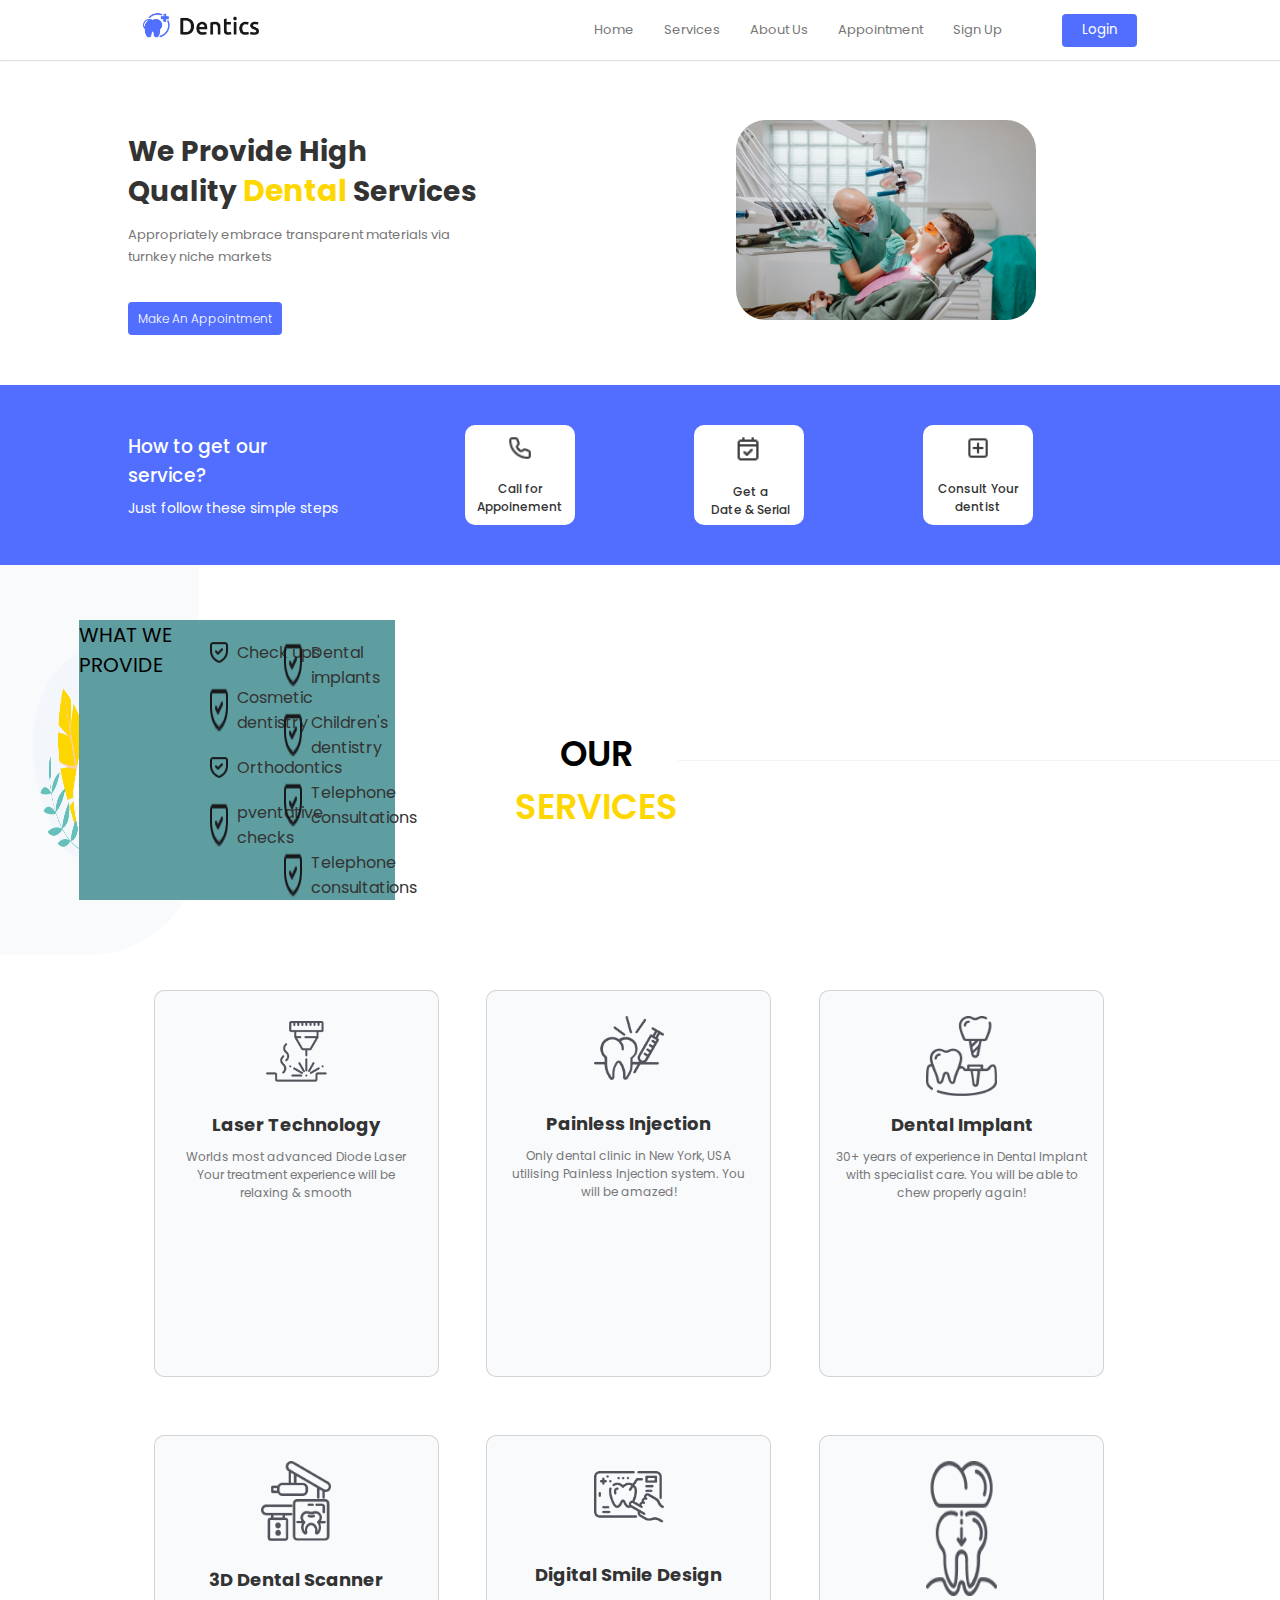
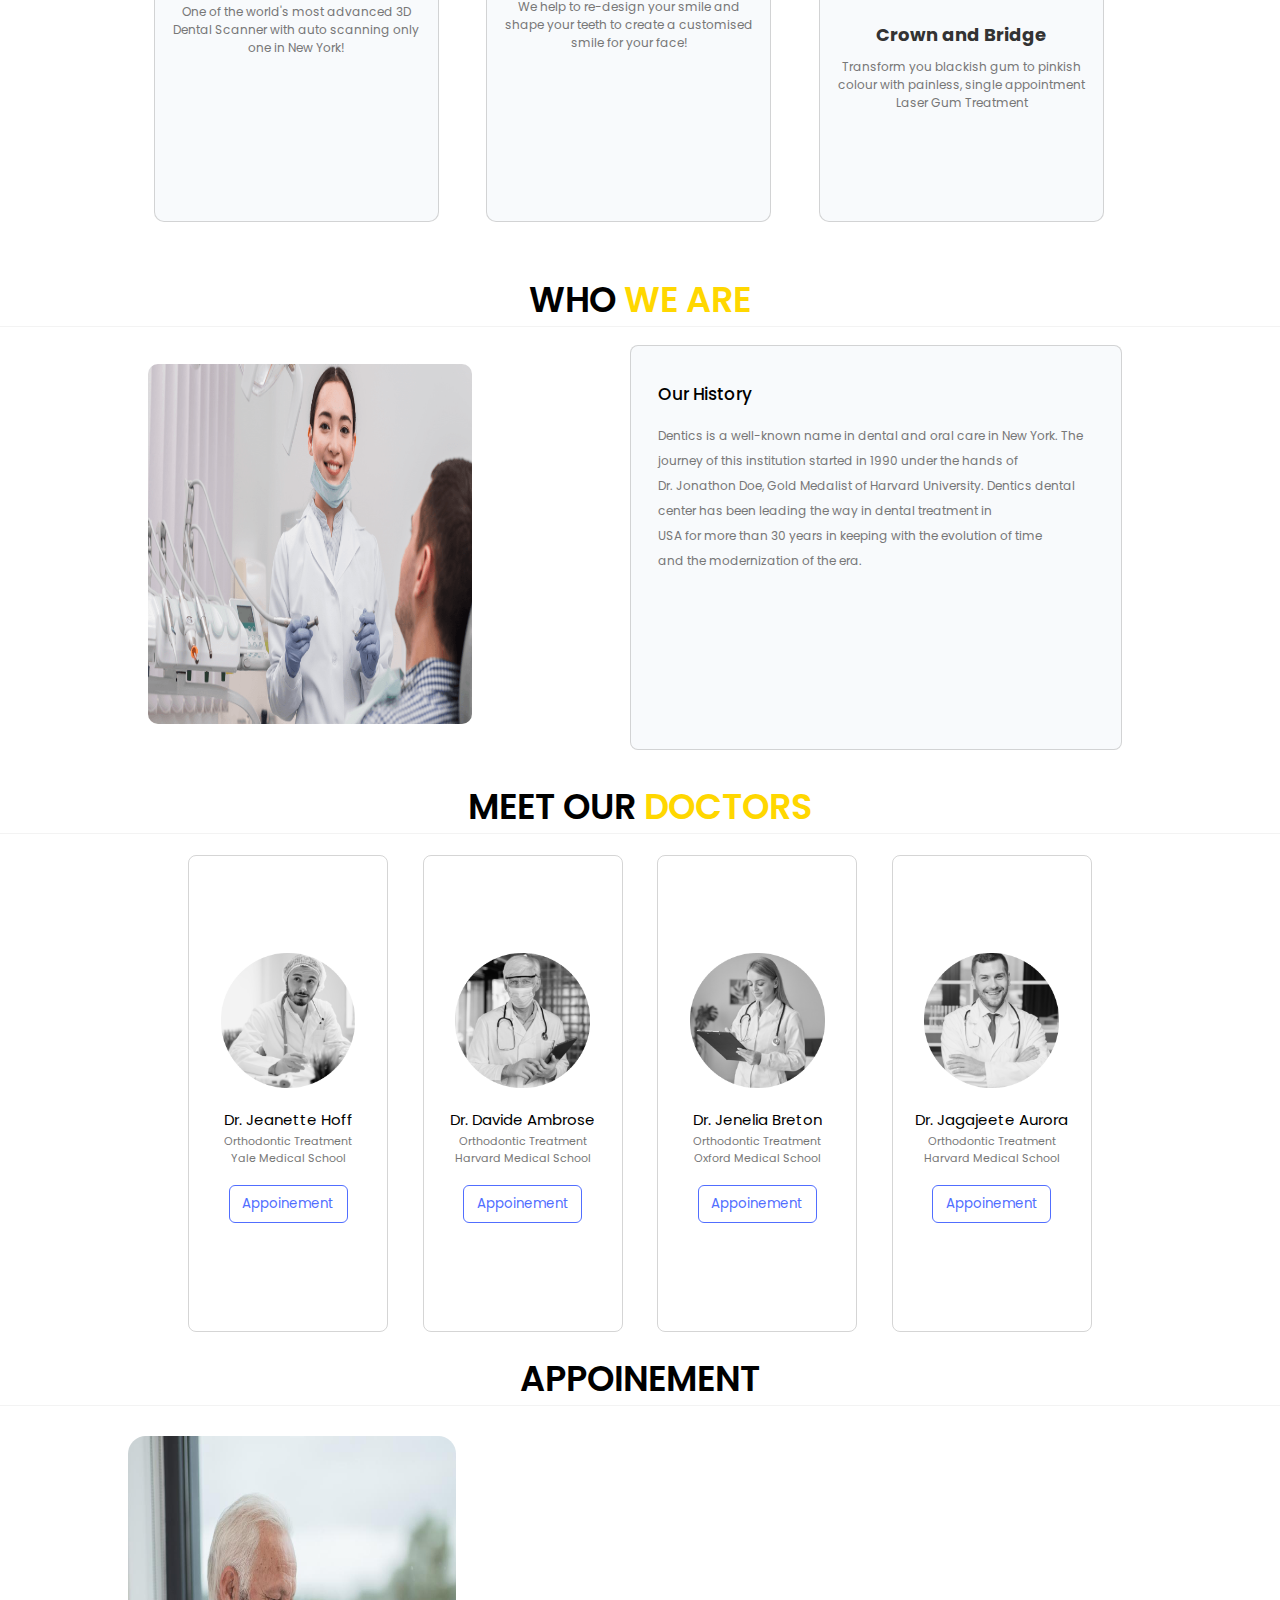
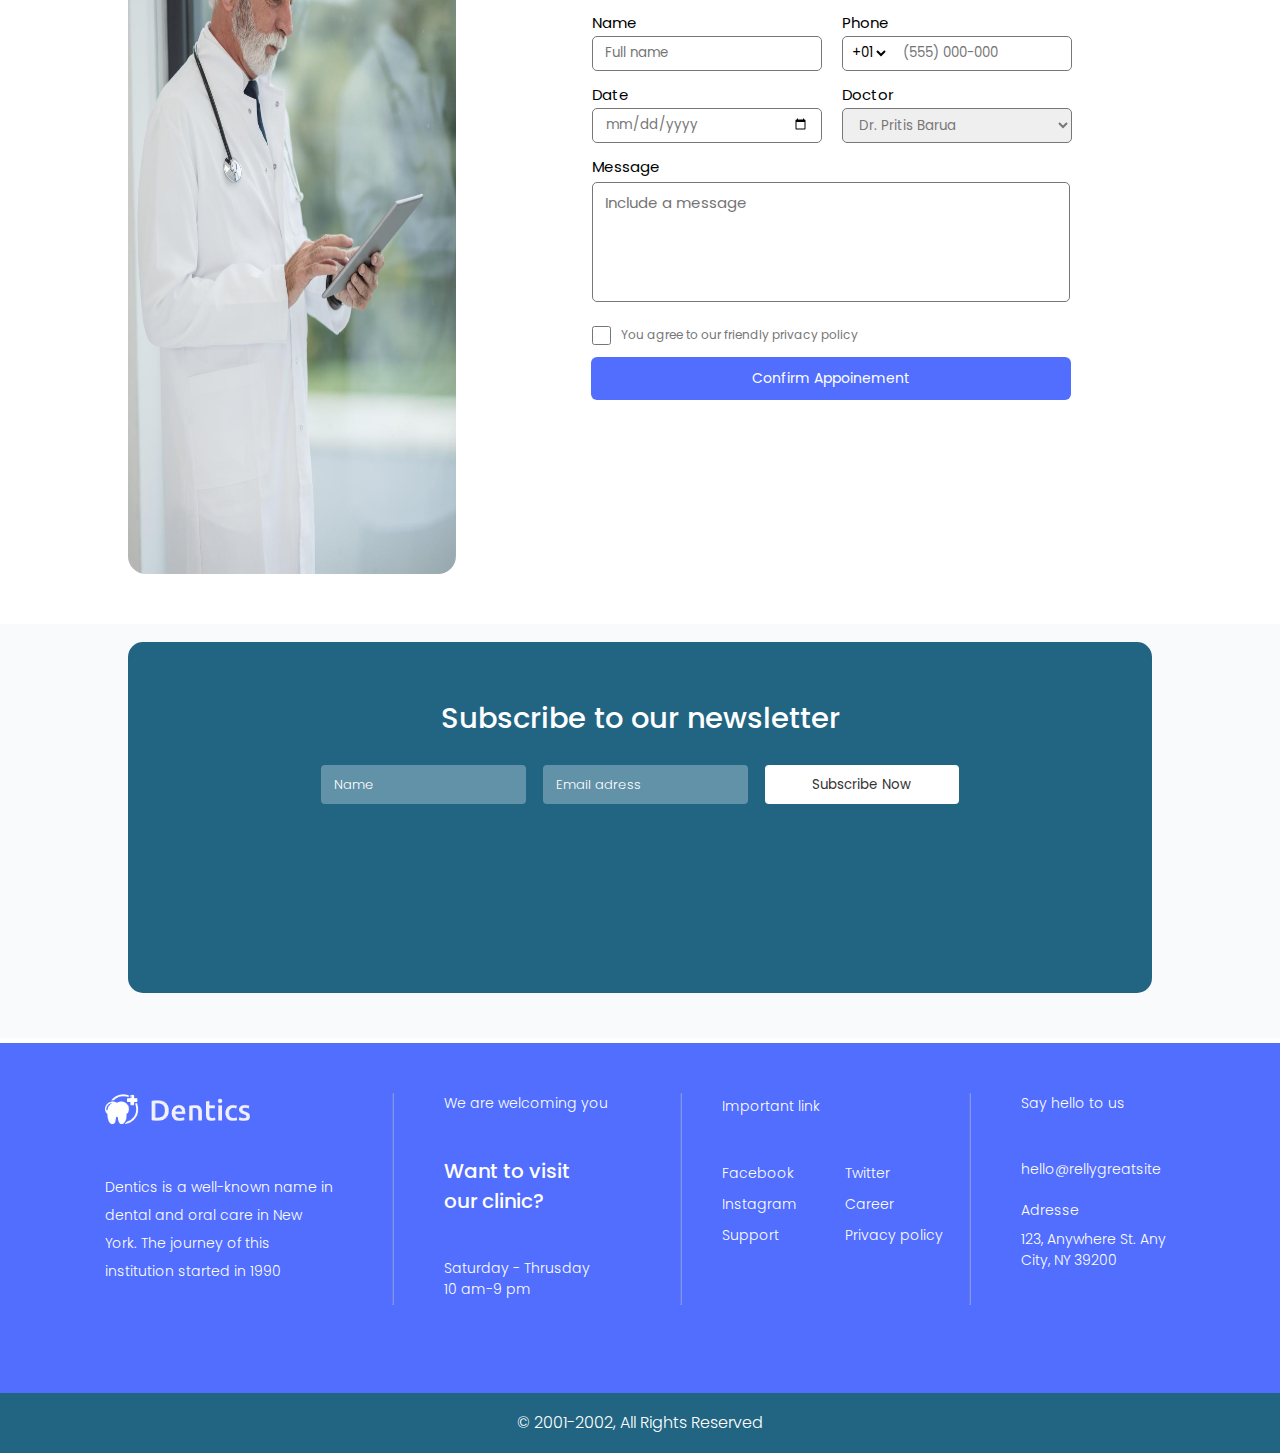
==== index.html @ c297e897 "clinic_Website" ====
<!DOCTYPE html>
<html lang="en">
    <head>
        <meta charset="UTF-8">
        <meta name="viewport" content="width=device-width, initial-scale=1.0">
        <title>Dental Clinic</title>
        <!-- Main css file -->
        <link rel="stylesheet" href="css/style.css">
        <!-- Font Awesome Library -->
        <link rel="stylesheet" href="https://cdnjs.cloudflare.com/ajax/libs/font-awesome/6.5.2/css/all.min.css" />
    </head>
    <body>
        <!-- <div class="container"> -->
            <header>
                <div class="container">
                    <a href="#" class="logo">
                        <img src="images/logo.png" alt="logo" />
                    </a>
                    <nav>
                        <i class="fa-solid fa-bars toggle_menu"></i>
                        <ul>
                            <li><a href="#home">Home</a></li>
                            <li><a href="#services">Services</a></li>
                            <li><a href="#about_us">About Us</a></li>
                            <li><a href="#appointment">Appointment</a></li>
                            <li><a href="#sign_up">Sign Up</a></li>
                        </ul>
                        <button>Login</button>
                    </nav>
                </div>
            </header>
            <hr class="header_separator">
            <section class="section1" id="service">
                <div class="left">
                    <h1>We Provide High</h1>
                    <h1>Quality <span>Dental </span>Services</h1>
                    <p id="p1">Appropriately embrace transparent materials via</p>
                    <p>turnkey niche markets</p>
                    <div class="btns_parent">
                        <button class="home_btn1"><a class="home_link1" href="#">Make An Appointment</a></button>
                    </div>
                </div>
                <div class="right">
                    <img src="images/dental-pexels.jpeg" alt="nurse" />
                </div>
           </section>
            <section class="section2" id="services">
                <div class="services_container">
                    <div class="services">
                        <h3 class="ser_details">How to get our service?</h3>
                        <p class="steps">Just follow these simple steps</p>
                    </div>
                    <div class="consult_items">
                        <div class="consult">
                            <img class="consult_icons" src="images/call.png" alt="call">
                            <span class="appoinment-call">Call for Appoinement</span>
                        </div>
                    <div class="consult">
                        <img class="consult_icons_date" src="images/date.png" alt="date" />
                        <span class="appoinment-date">Get a <br> Date & Serial</span>
                    </div>
                    <div class="consult">
                        <img class="consult_icons" src="images/doctor_consult.png" alt="doctor_consult" />
                        <span class="appoinment-call">Consult Your dentist</span>
                    </div>
                </div>
            </section> 
            <section id="section3">
                <div class="doctor_vector_parent">
                    <img src="images/doctor.png" alt="doctor" class="doctor_vector" />
                </div>
                <div class="provide_services">
                    <div class="title">
                        <h2 class="provide_title">WHAT WE PROVIDE</h2>
                    </div>
                    <div class="provide_right">
                        <div class="shield1">
                            <img src="images/shield.png" alt="shield" />
                            <p class="provide_details">Check ups</p>
                        </div>
                        <div class="shield2">
                            <img src="images/shield.png" alt="shield" />
                            <p class="provide_details">Cosmetic dentistry</p>
                        </div>
                        <div class="shield3">
                            <img src="images/shield.png" alt="shield" />
                            <p class="provide_details">Orthodontics</p>
                        </div>
                        <div class="shield4">
                            <img src="images/shield.png" alt="shield" />
                            <p class="provide_details">pventative checks</p>
                        </div>
                    </div>
                    <div class="provide_left">
                        <div class="shield5">
                            <img src="images/shield.png" alt="shield" />
                            <p class="provide_details">Dental implants</p>
                        </div>
                        <div class="shield6">
                            <img src="images/shield.png" alt="shield" />
                        <p class="provide_details">Children's dentistry</p>
                        </div>
                        <div class="shield7">
                            <img src="images/shield.png" alt="shield" />
                            <p class="provide_details">Telephone consultations</p>
                        </div>
                        <div class="shield8">
                            <img src="images/shield.png" alt="shield" />
                            <p class="provide_details">Telephone consultations</p>
                        </div>
                    </div>
                </div>
                <h1 class="key">OUR <span class="feature_edit">SERVICES</span></h1>
                <hr class="feature_separator" />
            </section>
            <section id="section4">
                <div class="technologies">
                    <div class="provided_tech">
                        <img src="images/feat1.png" alt="laser" class="feat_img" />
                        <h2>Laser Technology</h2>
                        <p>Worlds most advanced Diode Laser</p>
                        <p>Your treatment experience will be</p>
                        <p>relaxing & smooth</p>
                    </div>
                    <div class="provided_tech">
                        <img src="images/feat2.png" alt="Painless_injection" class="feat_img feat_img2" />
                        <h2>Painless Injection</h2>
                        <p>Only dental clinic in New York, USA</p>
                        <p>utilising Painless Injection system. You</p>
                        <p>will be amazed!</p>
                    </div>
                    <div class="provided_tech">
                        <img src="images/feat3.png" alt="Dental_implant" class="feat_img feat_img3" />
                        <h2>Dental Implant</h2>
                        <p>30+ years of experience in Dental Implant</p>
                        <p>with specialist care. You will be able to</p>
                        <p>chew properly again!</p>
                    </div>
                    <div class="provided_tech">
                        <img src="images/feat4.png" alt="Scanner_3D" class="feat_img" />
                        <h2>3D Dental Scanner</h2>
                        <p>One of the world's most advanced 3D</p>
                        <p>Dental Scanner with auto scanning only</p>
                        <p>one in New York!</p>
                    </div>
                    <div class="provided_tech">
                        <img src="images/feat5.png" alt="Smile_Design" class="feat_img feat_img5" />
                        <h2>Digital Smile Design</h2>
                        <p>We help to re-design your smile and</p>
                        <p>shape your teeth to create a customised</p>
                        <p>smile for your face!</p>
                    </div>
                    <div class="provided_tech">
                        <img src="images/feat6.png" alt="Crown_and_Dridge" class="feat_img feat_img6" />
                        <h2>Crown and Bridge</h2>
                        <p>Transform you blackish gum to pinkish</p>
                        <p>colour with painless, single appointment</p>
                        <p>Laser Gum Treatment</p>
                    </div>
                </div>
            </section>
            <section class="section5" id="about_us">
                <h2 class="glor1">WHO <span>WE ARE</span></h2>
                <hr class="glor_separator" />
                <div class="sec5_container">
                    <div class="smiley_patient">
                        <img src="images/dentistry.png" alt="smiling_dictors" />
                    </div>            
                    <div class="history">
                        <h4>Our History</h4>
                        <p>
                            Dentics is a well-known name in dental and oral care in New York.
                            The journey of this institution started in 1990 under the hands of<br/>
                            Dr. Jonathon Doe, Gold Medalist of Harvard University. Dentics
                            dental center has been leading the way in dental treatment in <br/>
                            USA for more than 30 years in keeping with the evolution of time <br/>
                            and the modernization of the era.
                        </p>
                    </div>
                </div>
            </section>
            <section id="docs_section6">
                <h1 class="glor1">MEET OUR <span class="feature_edit">DOCTORS</span></h1>
                <hr class="glor_separator" />
                <div class="section6_container">
                    <div class="docs_profiles">
                        <div class="doc_profile">
                            <img src="images/doctor01.png" alt="doctor01" />
                            <h3>Dr. Jeanette Hoff</h3>
                            <p>
                                Orthodontic Treatment
                                Yale Medical School
                            </p>
                            <button>Appoinement</button>
                        </div>
                        <div class="doc_profile">
                            <img src="images/doctor02.png" alt="doctor02" />
                            <h3>Dr. Davide Ambrose</h3>
                            <p>
                                Orthodontic Treatment
                                Harvard Medical School
                            </p>
                            <button>Appoinement</button>
                        </div>
                        <div class="doc_profile">
                            <img src="images/doctor03.png" alt="doctor03">
                            <h3>Dr. Jenelia Breton</h3>
                            <p>
                                Orthodontic Treatment
                                Oxford Medical School
                            </p>
                            <button>Appoinement</button>
                        </div>
                        <div class="doc_profile">
                            <img src="images/doctor04.png" alt="doctor04">
                            <h3>Dr. Jagajeete Aurora</h3>
                            <p>
                                Orthodontic Treatment
                                Harvard Medical School
                            </p>
                            <button>Appoinement</button>
                        </div>
                    </div>
                </div>
            </section>
            <section class="section_seven" id="appointment">
                <h1 class="glor1">APPOINEMENT</h1>
                <hr class="glor_separator" />
                <div class="sec7_container">
                    <img src="images/doctor_with_tablet.jpg" alt="patient" class="patient_img" />
                <form>
                    <div class="input_group">
                        <label>Name</label>
                        <label >Phone</label>
                        <input id="info" type="text"  name="user_name" placeholder="Full name" required />
                        <div class="tel">
                            <select class="iden1">
                                <option class="country">+01</option>
                            </select>
                            <input id="info" type="tel" name="phone_number" placeholder="(555) 000-000" class="user_number" required />
                        </div>
                        <label for="">Date</label>
                        <label for="">Doctor</label>
                        <input id="info" type="date" name="date" placeholder="DD/MM/YYY" required />
                        <select class="iden2">
                            <option class="country">Dr. Pritis Barua</option>
                        </select>
                        <div class="text_zone">
                            <label>Message</label>
                            <textarea name="message" id="msg" placeholder="Include a message" required></textarea>
                        </div>
                        <div class="checkbox_container">
                            <input type="checkbox" name="checkbox" class="checkbox" required />
                            <p id="agree">You agree to our friendly privacy policy</p>
                        </div>
                    </div>
                    <button id="confirm">Confirm Appoinement</button>
                </form>

                </div>
                
            </section>
            <section id="last_section">
                    <div class="subscribe_Container">
                        <h1>Subscribe to our newsletter</h1>
                        <form id="last_form">
                            <input type="text" name="name" placeholder="Name" id="last_input" required/>
                            <input type="email" name="email" placeholder="Email adress" id="last_input" required/>
                            <button>Subscribe Now</button>
                        </form>
                    </div>
                    <div class="contact_info">
                        <div class="contact_container">
                            <div class="social_sep endo1">
                                <img src="images/logo.png" alt="logo"/>
                                <p>Dentics is a well-known name in
                                    dental and oral care in New
                                    York. The journey of this
                                    institution started in 1990
                                </p>
                            </div>
                            <hr>
                            <div class="social_sep endo2">
                                <p class="welcoming">We are welcoming you</p>
                                <h2>Want to visit
                                    our clinic?
                                </h2>
                                <p class="working_days">Saturday - Thrusday
                                <p class="time">10 am-9 pm</p>
                            </div>
                            <hr>
                            <div class="social_sep">
                                <a class="link">Important link</a>
                                <div class="a_container">
                                <a href="#">Facebook</a>
                                <a href="#">Twitter</a>
                                <a href="#">Instagram</a>
                                <a href="#">Career</a>
                                <a href="#" class="link2">Support</a>
                                <a href="#" class="link2">Privacy policy</a>
                                </div>
                            </div>
                            <hr>
                            <div class="social_sep social_sep_last">
                                <p class="sayhello">Say hello to us</p>
                                <p class="helloemail">hello@rellygreatsite</p>
                                <p class="adress">Adresse</p>
                                <p class="location">123, Anywhere St. Any
                                    City, NY 39200
                                </p>
                            </div>
                        </div>
                    </div>
                    <footer>
                            <p>&copy; 2001-2002, All Rights Reserved</p>
                    </footer>
            </section>
        </div> 
    </body>
</html>
---- css/style.css ----
@import url('https://fonts.googleapis.com/css2?family=Poppins:ital,wght@0,100;0,200;0,300;0,400;0,500;0,600;0,700;0,800;0,900;1,100;1,200;1,300;1,400;1,500;1,600;1,700;1,800;1,900&display=swap');
:root {
    --primary: #516eff;
    --lightprimary: #0056b3;
    --white: #ffffff;
    --silver: #bcbcbc9e;
    --defaultLinkColor: #333;
    --yellow: #FFD700;
    --muted:#777777;
    --whiteBG: #F8FAFC;
}
*{
    margin: 0;
    padding: 0;
    box-sizing: border-box;
    font-family: "Poppins", sans-serif;
    text-decoration: none;
    list-style-type: none;
}
html {
    scroll-behavior: smooth;
}
body {
    font-family: "Poppins", sans-serif;
}
ul {
    list-style: none;
}
.container {
    padding-left: 15px;
    padding-right: 15px;
    /* margin-left: auto;
    margin-right: auto; */
    font-size: 24px;
}
/* Small */
@media (min-width: 768px) {
    .container {
        width: 750px;
    }
}
/* Medium */
@media (min-width: 992px) {
    .container {
        width: 970px;
    }
}
/* Large */
@media (min-width: 1200px) {
    .container {
        width: 1170px;
    }
}
/* End global rules */
/* Start header */
header .container {
    width: 80%;
    margin-left: auto;
    margin-right: auto;
    padding-left: 15px;
    padding-right: 15px;
    display: flex;
    justify-content: space-between;
    align-items: center;
    position: relative;
    min-height: 59.73px;
}
header .logo img {
    width: 120px;
}
header nav {
    flex: 1;
    display: flex;
    align-items: center;
    justify-content: flex-end;
}
header nav .toggle_menu {
    color: var(--primary);
    font-size: 22px;
    transition: 0.3s;
}
@media (min-width: 768px) {
    header nav .toggle_menu {
        display: none;
    }
    .right {
        display: flex;
        justify-content: flex-start;
        align-items: center;
        width: 50%;
    }
}
header nav ul {
    display: flex;
    margin-right: 40px;
}
@media (max-width: 767px) {
    header nav ul {
        display: none;
    }
    header button {
        display: flex;
    }
}
header nav ul li a {
    padding: 20px 10px;
    margin-right: 10px;
    display: block;
    color: var(--muted);
    text-decoration: none;
    font-size: 13px;
    transition: 0.3s;
    position: relative;
    z-index: 2;
}
header nav ul li a:hover {
    color: var(--primary);
    border-bottom: 2px solid var(--primary);
}
header button {
    width: 75px;
    height: 33px;
    border: none;
    border-radius: 4px;
    background-color: var(--primary);
    color: var(--white);
    cursor: pointer;
    transition: 0.3s;
}
@media (max-width: 767px) {
    header button {
        display: none;
    }
    header nav .toggle_menu:hover + ul {
        display: flex;
        cursor: pointer;
        flex-direction: column;
        position: absolute;
        top:  100%;
        left: 180px;
        width: 200px;
        background-color: rgba(255, 255, 255, 0.902);
        color: #333;
        border: 1px solid var(--muted);
        padding: 0px;
        z-index: 5;
        border-radius: 4px;
    }
    .fa-bars:before, .fa-navicon:before {
        content: "\f0c9";
        cursor: pointer;
    }
    header nav .toggle_menu:hover + ul li a {
        padding: 13px !important;
    }
}
header button:hover {
    background-color: var(--white);
    border: 1px solid var(--primary);
    color: var(--primary);
}
.header_separator {
    background-color: var(--silver);
    height: 1px;
    width: 100%;
}
/* End header */
/* Start Section 1 */
.section1 {
    width: 80%;
    display: flex;
    justify-content: space-between;
    align-items: center;
    margin-right: auto;
    margin-left: auto;
    bottom: 10px;
    margin-top: 10px;
}
@media (min-width: 768px) {
    .section1 .left h1 {
        font-size: 28px;
        line-height: 39px;
    }
    .section1 .left {
        padding-top: 60px;
    }
    .btns_parent button {
        height: 33px;
        font-size: 12px;
    }
}
@media (max-width: 767px) {
    .section1 {
        width: 100%;
        display: flex;
        flex-direction: column;
    }
    .section1 .left h1 {
        font-size: 28px;
        line-height: 30px;
    }
    .section1 .left {
        width: 100%;
        padding-top: 45px;
        margin-left: 70px;
    }
    .btns_parent button {
        height: 30px;
        font-size: 12px;
    }
    .section1 .right {
        display: flex;
        justify-content: flex-start;
        align-items: flex-start;
    }

}
@media (max-width: 477px) {
    .section1 .left h1 {
        font-size: 20px;
        line-height: 30px;
    }
    .section1 .left h1 span {
        font-size: 20px !important;
    }
    .section1 .left {
        width: 90%;
        padding-top: 30px;
    }
    .section1 .left p {
        max-width: 220px
    }
    .btns_parent button {
        max-width: 130px;
        width: 145px;
        height: 25px;
        font-size: 11px;
    }
    .btns_parent button {
        height: 31px;
    }
}
.section1 .left h1 {
    color: var(--defaultLinkColor);
}
.section1 .left h1 span {
    font-size: 30px;
    color: var(--yellow);
}
.section1 .right {
    width: 52%;
    display: flex;
    justify-content: center;
    align-items: center;
    padding-top: 33px;
    
}
.section1 .right img {
    max-width: 300px;
    border-radius: 30px;
}
.section1 .left p {
    font-size: 13px;
    color: var(--muted);
}
#p1 {
    margin-top: 14px;
    margin-bottom: 2px;
}
.btns_parent button {
    margin-top: 35px;
    margin-right: 35px;
    max-width: 180px;
    padding: 5px 10px;
    border-radius: 4px;
    transition: 0.5s;
    cursor: pointer;
}
.left .home_link1 {
    color: var(--white);
    font-weight: 300;
}
.home_btn1 {
    background-color: var(--primary);
    border: none;
}
/* End Section 1 */
/* Start Section 2 */
.section2 {
    margin-top: 50px;
    width: 100%;
    background-color: var(--primary);
}
@media (max-width: 477px) {
    .section2 .services_container {
        display: flex;
        flex-direction: column;
    }
    .services {
        width: 100%;
        margin-bottom: 30px;
        margin-left: 60px;
    }
    .services h3 {
        font-size: 20px;
        font-weight: 500;
        margin-top: 12px;
    }
    .services p {
        font-weight: 500;
        font-size: 11px;
        margin-top: 6px;
        width: 150px;
    }
    .consult_items {
        height: 45vh;
        flex-direction: column;
    }
}
@media (max-width: 767px) {
    .consult_items {
        width: 100%;
        height: 355px;
        margin-right: 10px;
        display: flex;
        flex-direction: column;
    }
    .section2 .services_container {
        display: flex;
        flex-direction: column;
    }
}
@media (min-width: 768px) {
    .consult_items {
        display: flex;
        justify-content: space-evenly;
        align-items: center;
        width: 80%;
    }
    .section2 .services_container {
        height: 180px;
    }
}
.section2 .services_container {
    width: 80%;
    display: flex;
    justify-content: space-between;
    align-items: center;
    padding: 20px 0;
    margin-left: auto;
    margin-right: auto;
}
.consult_items {
    display: flex;
    justify-content: space-evenly;
    align-items: center;
    text-align: center;
    font-size: 12px;
    text-align: center;
    font-weight: 500;
}
.section2 .consult {
    width: 110px;
    height: 100px;
    border: none;
    border-radius: 10px;
    background-color: var(--white);
    color: var(--defaultLinkColor);
    font-size: 12px;
    display: flex;
    justify-content: center;
    align-items: center;
    flex-wrap: wrap;
}
.consult_icons {
    height: 26px;
}

.consult_icons_date {
    width: 28px;
}
.consult_icons_date {
    width: 28px;
    position: relative;
    top: -25px;
    left: 38px;
}
.appoinment-date {
    font-size: 12px;
    text-align: center;
    font-weight: 500;
    position: relative;
    top: 26px;
    right: 13px;
}
.services h3 {
    color: var(--white);
    font-weight: 500;
    text-align: left;
}
.services p {
    font-weight: 400;
    text-align: left;
    color: var(--white);
    font-size: 14px;
    margin-top: 8px;
} 
/* End Section 2 */
#section3 {
    width: 100%;
    display: flex;
    justify-content: space-between;
    align-items: center;
}
/* @media (max-width: 767px) {
    /* #section3 {
        display: flex;
        flex-direction: column;
    } */
    .doctor_vector_parent {
        width: 58%;
        height: 60vh;
    }
    .doctor_vector {
        width: 80%;
        height: 55%;
        margin-top: 60px;
        margin-left: 26px;
    }
    .provide_services {
        display: flex;
        justify-content: space-between;
    }
/* } */
@media (min-width: 768px) {
    .doctor_vector_parent {
        width: 33%;
        height: 390px;
    }
    .doctor_vector {
        width: 80%;
        height: 55%;
        margin-top: 80px;
        margin-left: 26px;
    }
}
.doctor_vector_parent {
    display: flex;
    justify-content: center;
    background-color: var(--whiteBG);
    /* width: 33%;
    height: 390px; */
    border-bottom-right-radius: 110px;
    position: relative;
}
.doctor_vector {
    /* width: 80%; */
    height: 55%;
    /* margin-top: 80px; */
    margin-left: 26px;
}
/* Provide Section */
.provide_services {
    position: relative;
    right: 120px;
    background-color: cadetblue;
    /* display: flex;
    justify-content: space-evenly;
    align-self: center;
    width: 50%;
    height: 100%; */
}
.title {
    width: 100%;
    display: block;
}
.provide_right div { 
    display: flex;
    margin-top: 20px;
}
.provide_left div { 
    display: flex;
    margin-top: 20px;
}
.provide_left {
    width: 36%;
    height: 50%;
    margin-left: -40px;
}
.provide_right {
    width: 36%;
}
.provide_left p {
    font-size: 16px;
    font-weight: 400;
    padding-left: 6px;
}
.provide_right p {
    font-size: 16px;
    font-weight: 400;
    padding-left: 6px;
}
.shield {
    width: 18px;
    height: 18px;
    display: block;
}
.provide_details {
    font-size: 16px;
    font-weight: 500;
    color: var(--defaultLinkColor);
}
.provide_title {
    font-size: 20px;
    font-weight: 400;
    /* position: absolute;
    right: 370px;
    bottom: 178px; */
}
.shield1 {
    grid-column: 1;
    grid-row: 1;
}
.shield2 {
    grid-column: 1;
    grid-row: 2;
}
.shield3 {
    grid-column: 1;
    grid-row: 3;
}
.shield4 {
    grid-column: 1;
    grid-row: 4;
}
.shield5 {
    grid-column: 2;
    grid-row: 5;
}
.shield6 {
    grid-column: 2;
    grid-row: 6;
}
.shield7 {
    grid-column: 2;
    grid-row: 7;
}
.shield8 {
    grid-column: 2;
    grid-row: 7;
}
.feature_edit {
    color: var(--yellow);
}
.feature_separator {
    width: 100%;
    height: 1px;
    margin-top: 1px;
    border: none;
    background-color: var(--silver);

}
.key {
    font-size: 35px;
    font-weight: 600;
    padding-top: 40px;
    text-align: center;
}
/* Start Section 4 */
#section4 {
    width: 80%;
    display: flex;
    justify-content: center;
    align-items: center;
    margin: 0px auto;
    padding-top: 18px;
}
.technologies {
    width: 100%;
    display: grid;
    grid-template-columns: repeat(3, 30%);
    grid-template-rows: repeat(2, 1fr);
    height: 100vh;
    justify-content: space-evenly;
    align-items: center;
    padding-bottom: 10px;
}
.provided_tech {
    width: 285px;
    height: 43vh;
    border-radius: 10px;
    background-color: var(--whiteBG);
    color: var(--muted);
    padding-bottom: 25px;
    margin-bottom: 25px;
    border: 1px solid var(--silver);
}
.provided_tech p {
    text-align: center;
    font-weight: 400;
    font-size: 12px;
}
.provided_tech h2 {
    text-align: center;
    color: var(--defaultLinkColor);
    padding-bottom: 10px;
    font-size: 18px;
}
.feat_img {
    width: 25%;
    display: flex;
    margin: 25px auto;
}
.feat_img5{
    margin-top: 35px;
    margin-bottom: 38px;
}
.feat_img3 {
    margin-bottom: 15px;
}
.feat_img2 {
    margin-bottom: 30px;
}
.feat_img6 {
    height: 15vh;
}
.glor1 {
    font-size: 35px;
    font-weight: 600;
    text-align: center;
}
.glor_separator {
    width: 100%;
    height: 1px;
    background-color: var(--silver);
    border: none;
    margin-bottom: 6px;
}
.glor1 span {
    color: var(--yellow);
}
/* End Sction 4 */
/* Start Section 5 */
.section5 {
    width: 100%;
}
.sec5_container {
    width: 80%;
    margin: 0 auto;
    display: flex;
    justify-content: space-between;
    align-items: center;
    padding-bottom: 30px;
}
.smiley_patient {
    margin-top: 23px;
    width: 36%;
}
.smiley_patient img {
    width: 88%;
    height: 40vh;
    border-radius: 10px;
    margin-left: 20px;
    margin-bottom: 12px;
}
.history {
    width: 48%;
    height: 45vh;
    background-color: var(--whiteBG);
    border-radius: 8px;
    padding: 27px;
    margin-right: 30px;
    margin-top: 12px;
    border: 1px solid var(--silver);
}

.history h4 {
    font-size: 17px;
    font-weight: 500;
    text-align: left;
    padding-top: 8px;
    padding-bottom: 15px;
}

.history p {
    font-size: 12px;
    font-weight: 400;
    text-align: center;
    color: var(--muted);
    display: inline;
}
/* End Section 5 */
/* Start Section 6 */
#docs_section6 {
    width: 100%;
}
.section6_container {
    display: flex;
    justify-content: center;
    align-items: center;
}
.docs_profiles {
    width: 76%;
    display: flex;
    justify-content: space-evenly;
    margin-top: 15px;
    margin-bottom: 20px;
}
.doc_profile {
    height: 53vh;
    width: 200px;
    border: 1px solid var(--silver);
    border-radius: 8px;
    display: flex;
    flex-direction: column;
    justify-content: center;
    align-items: center;
    padding-bottom: 18px;
    padding-top: 5px;
}
.doc_profile img {
    width: 70%;
    margin-bottom: 18px;
}
.doc_profile h3 {
    font-size: 15px;
    font-weight: 400;
    text-align: center;
}
.doc_profile p {
    font-size: 11px;
    font-weight: 400;
    text-align: center;
    color: var(--muted);
    white-space: pre-line;
    margin-top: -15px;
}
.doc_profile button {
    width: 60%;
    height: 38px;
    background-color: var(--white);
    color: var(--primary);
    border: 1px solid var(--primary);
    border-radius: 6px;
    margin-top: 18px;
}
/* End Section 6 */
/* Start Section 7 */
.sec7_container {
    width: 80%;
    display: flex;
    justify-content: space-between;
    align-items: center;
    margin: 30px auto 50px auto;
}
.patient_img {
    width: 32%;
    height: 82vh;
    border-radius: 18px;
}
.section_seven form {
    display: flex;
    flex-direction: column;
    justify-content: center;
    align-items: center;
    margin-right: 60px;
}
form .input_group {
    display: grid;
    grid-template-columns: repeat(2, 1fr);
    gap: 2px 0px;
}
.text_zone {
    grid-column: 1 / 3;
    width: 100%;
    display: flex;
    flex-direction: column;
}
.text_zone textarea {
    width: 478px;
    height: 120px;
    border: 1px solid var(--muted);
    resize: none;
    border-radius: 5px;
    padding-left: 12px;
    padding-top: 8px;
    font-size: 15px;
    color: var(--muted);
    outline: none;
}
.input_group label {
    font-size: 15px;
}
.text_zone label {
    font-size: 15px;
    margin-bottom: 4px;
}
.checkbox_container {
    display: flex;
    grid-column: 1 / 3;
    margin-top: 22px;
}
.checkbox_container input {
    width: 19px;
    height: 19px;
    border-radius: 8px;
    margin-right: 10px;
    accent-color: var(--primary);
}
.checkbox_container p {
    font-size: 12px;
    color: var(--muted);
}
.tel {
    position: relative;
}
.iden1 {
    position: absolute;
    left: 0px;
    top: 0px;
    bottom: 0;
    background: transparent;
    border: none;
    padding-left: 6px;
    height: 34px;
    outline: none;
}
.input_group #info, .input_group .iden2 {
    width: 230px;
    height: 35px;
    border-radius: 5px;
    border: none;
    padding-left: 12px;
    padding-right: 12px;
    margin-bottom: 10px;
    color: var(--muted);
    border: 1px solid var(--muted);
    margin-right: 20px;
    outline: none;
}
.tel #info {
    padding-left: 60px;
}
#confirm {
    width: 96%;
    height: 43px;
    background-color: var(--primary);
    color: var(--white);
    border: none;
    border-radius: 6px;
    font-size: 14px;
    margin-top: 12px;
    margin-right: 23px;
    cursor: pointer;
}
/* End Section 7 */
/* Start Sction 8 */
#last_section {
    background-color: var(--whiteBG);
    width: 100%;
    height: 46vh;
    padding-top: 18px;
}
.subscribe_Container {
    width: 80%;
    height: 39vh;
    border-radius: 15px;
    background-color: #216583;
    margin-left: auto;
    margin-right: auto;
}
#last_form #last_input {
    width: 20%;
    height: 39px;
    border: none;
    border-radius: 4px;
    margin-right: 17px;
    padding-left: 13px;
    background-color: rgba(255, 255, 255, 0.295);
    outline: none;
    cursor: pointer;
    color: white;
}
#last_form #last_input::placeholder {
    color: rgb(255, 255, 255);
    font-size: 13px;
    font-weight: 300;
  }
#last_section form {
    display: flex;
    justify-content: center;
}
#last_section button {
    width: 19%;
    height: 39px;
    border: none;
    border-radius: 4px;
    background-color: var(--white);
    color: var(--defaultLinkColor);
    text-align: center;
}
.subscribe_Container h1 {
    font-size: 29px;
    color: var(--white);
    text-align: center;
    padding-top: 55px;
    padding-bottom: 25px;
    font-weight: 500;
}
.contact_info {
    width: 100%;
    background-color: #516eff;
    margin-top: 50px;
    height: 350px;
    padding-top: 30px;
}
.contact_info .contact_container {
    width: 90%;
    margin-top: 20px;
    margin-bottom: 20px;
    margin-left: 105px;
    display: flex;
}
.social_sep {
    width: 25%;
    height: 250px;
}
.social_sep img{
    width: 150px;
    filter: brightness(10);
}
.endo1 p {
    font-size: 14px;
    color: var(--white);
    white-space: pre-line;
    margin-top: 40px;
    line-height: 2;
    font-weight: 300;
}
.endo2 p {
    font-size: 14px;
    color: var(--white);
    margin-left: 50px;
    font-weight: 300;
}
.endo2 h2 {
    font-size: 20px;
    color: var(--white);
    white-space: pre-line;
    margin-left: 50px;
    margin-top: 42px;
    margin-bottom: 42px;
    font-weight: 500;
}
.link {
    font-size: 14px;
    color: var(--white);
    margin-left: 40px;
    font-weight: 300;
}
.social_sep .a_container {
    display: grid;
    grid-template-columns: repeat(2, 1fr);
    margin-left: 40px;
    margin-top: 40px;
}
.a_container a {
    font-size: 14px;
    color: var(--white);
    font-weight: 300;
    line-height: 2.2;
}
.social_sep_last p {
    font-size: 14px;
    margin-left: 50px;
    color: var(--white);
    font-weight: 300;
}
.helloemail  {
    margin-top: 45px;
    margin-bottom: 20px;
}
.adress {
    margin-bottom: 8px;
}
.location {
    white-space: pre-line;
}
hr {
    height: 212px;
    opacity: 0.3;
}
/* End Sction 8 */
/* Start Sction 11 */
/* Start Sction 11 */
/* Start Sction 12 */

/* Start Sction 12 */
/* Start Sction 13 */

/* End Sction 13 */
/* Start Footer */
footer {
    width: 100%;
    height: 60px;
    background-color: #216583;
    color: var(--white);
    text-align: center;
    padding-top: 17px;
    font-weight: 300;
}
/* End Footer */
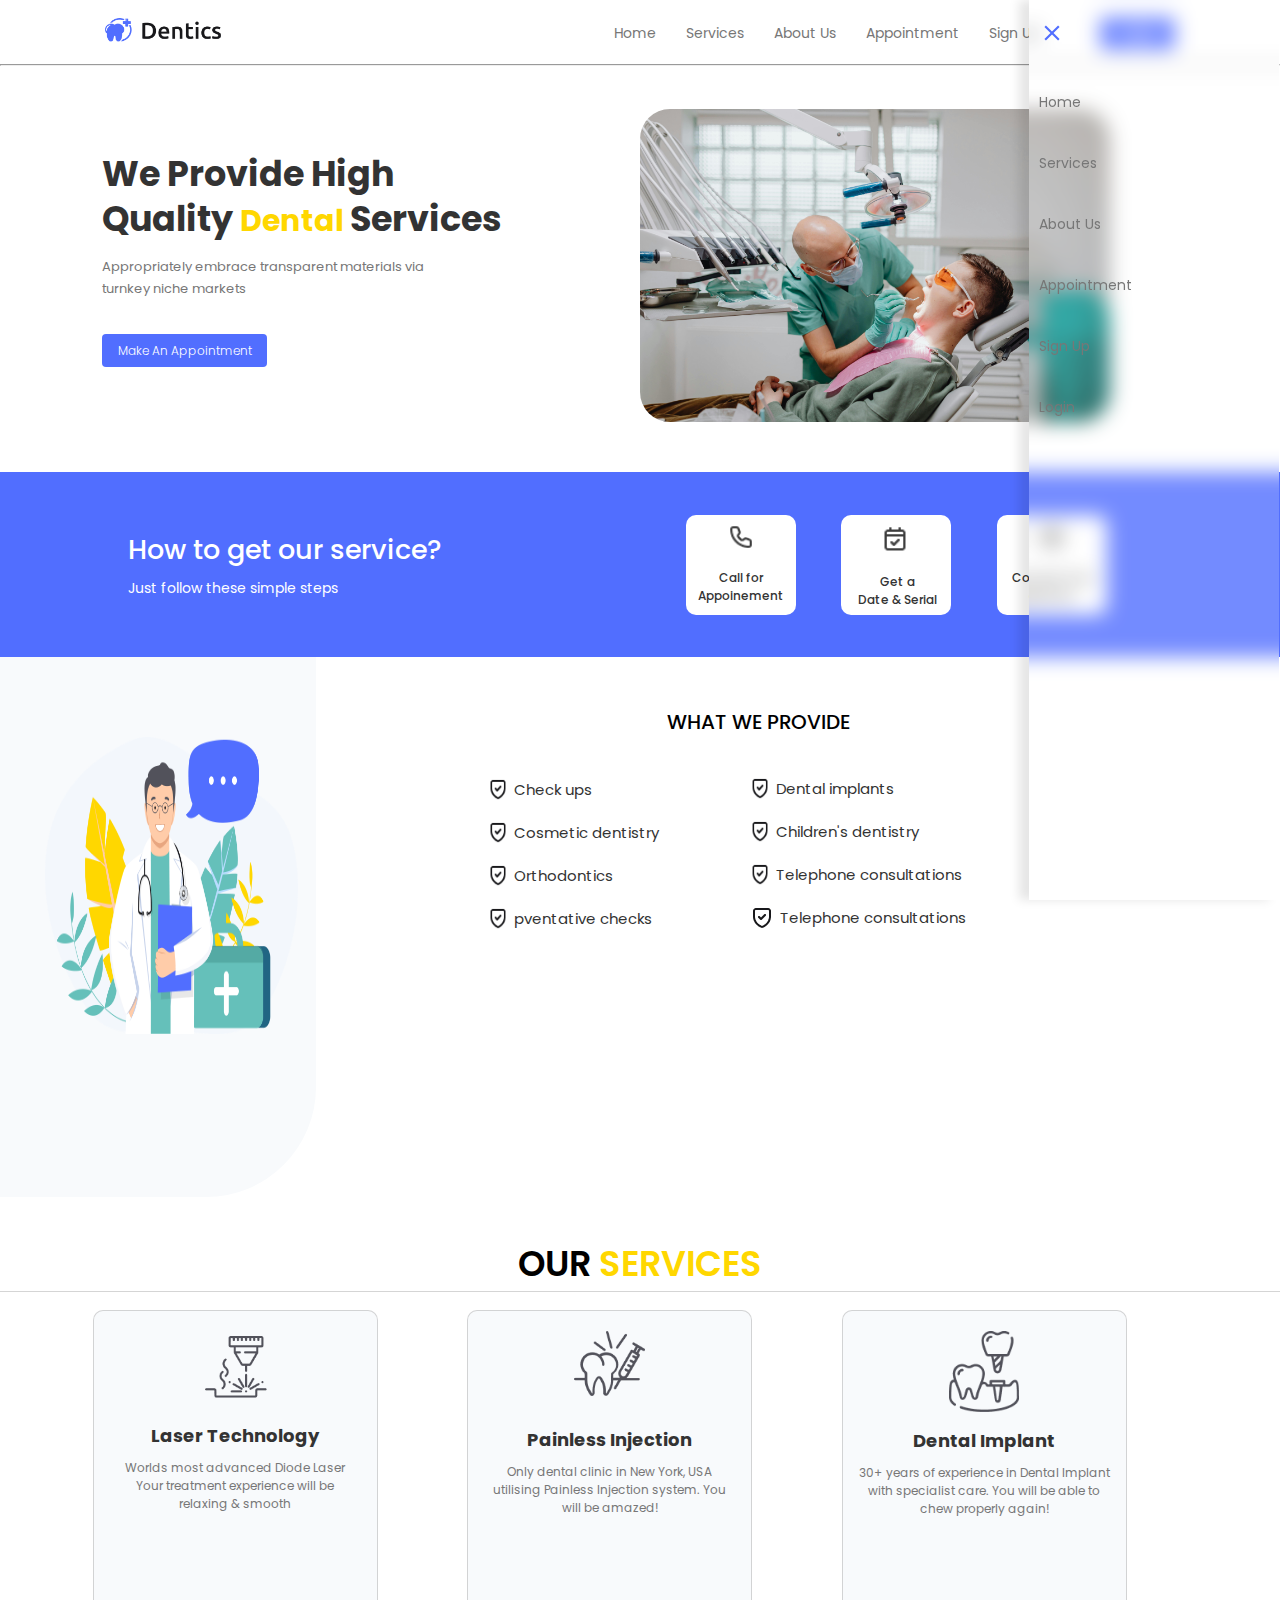
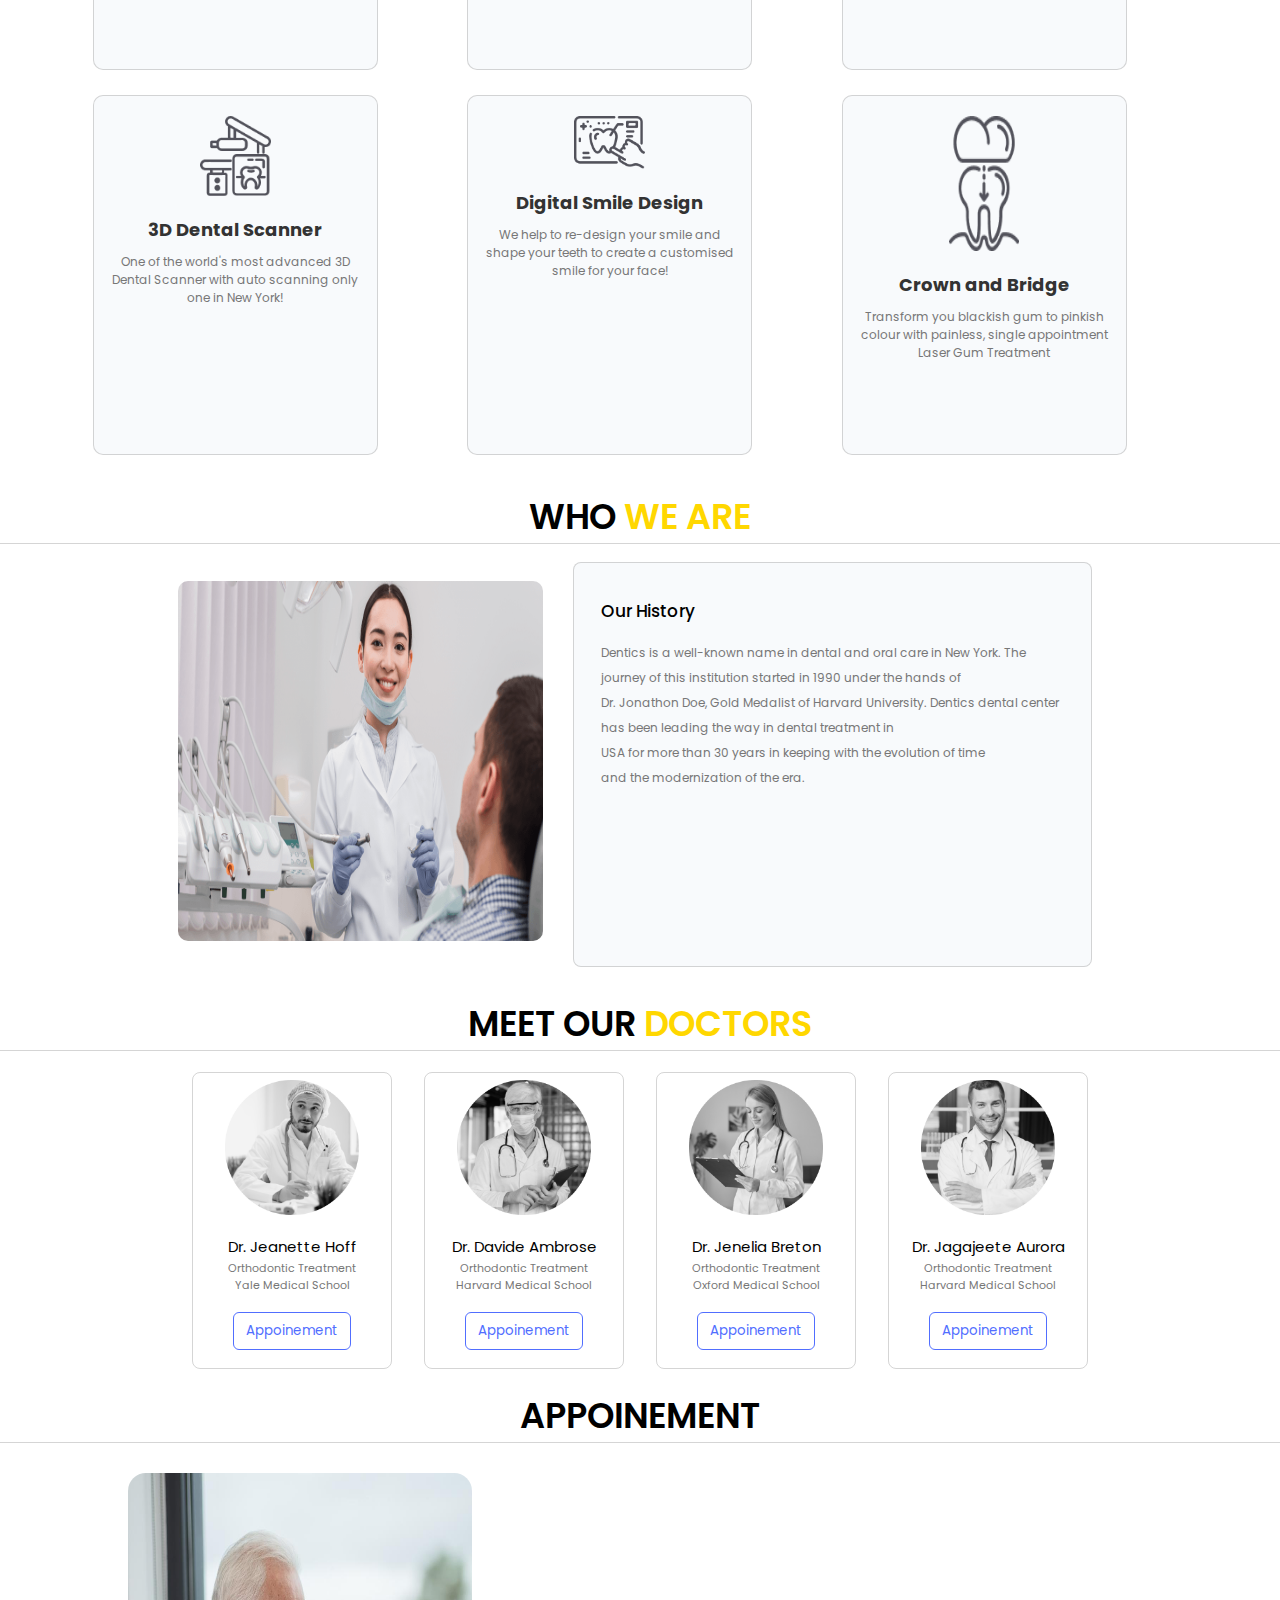
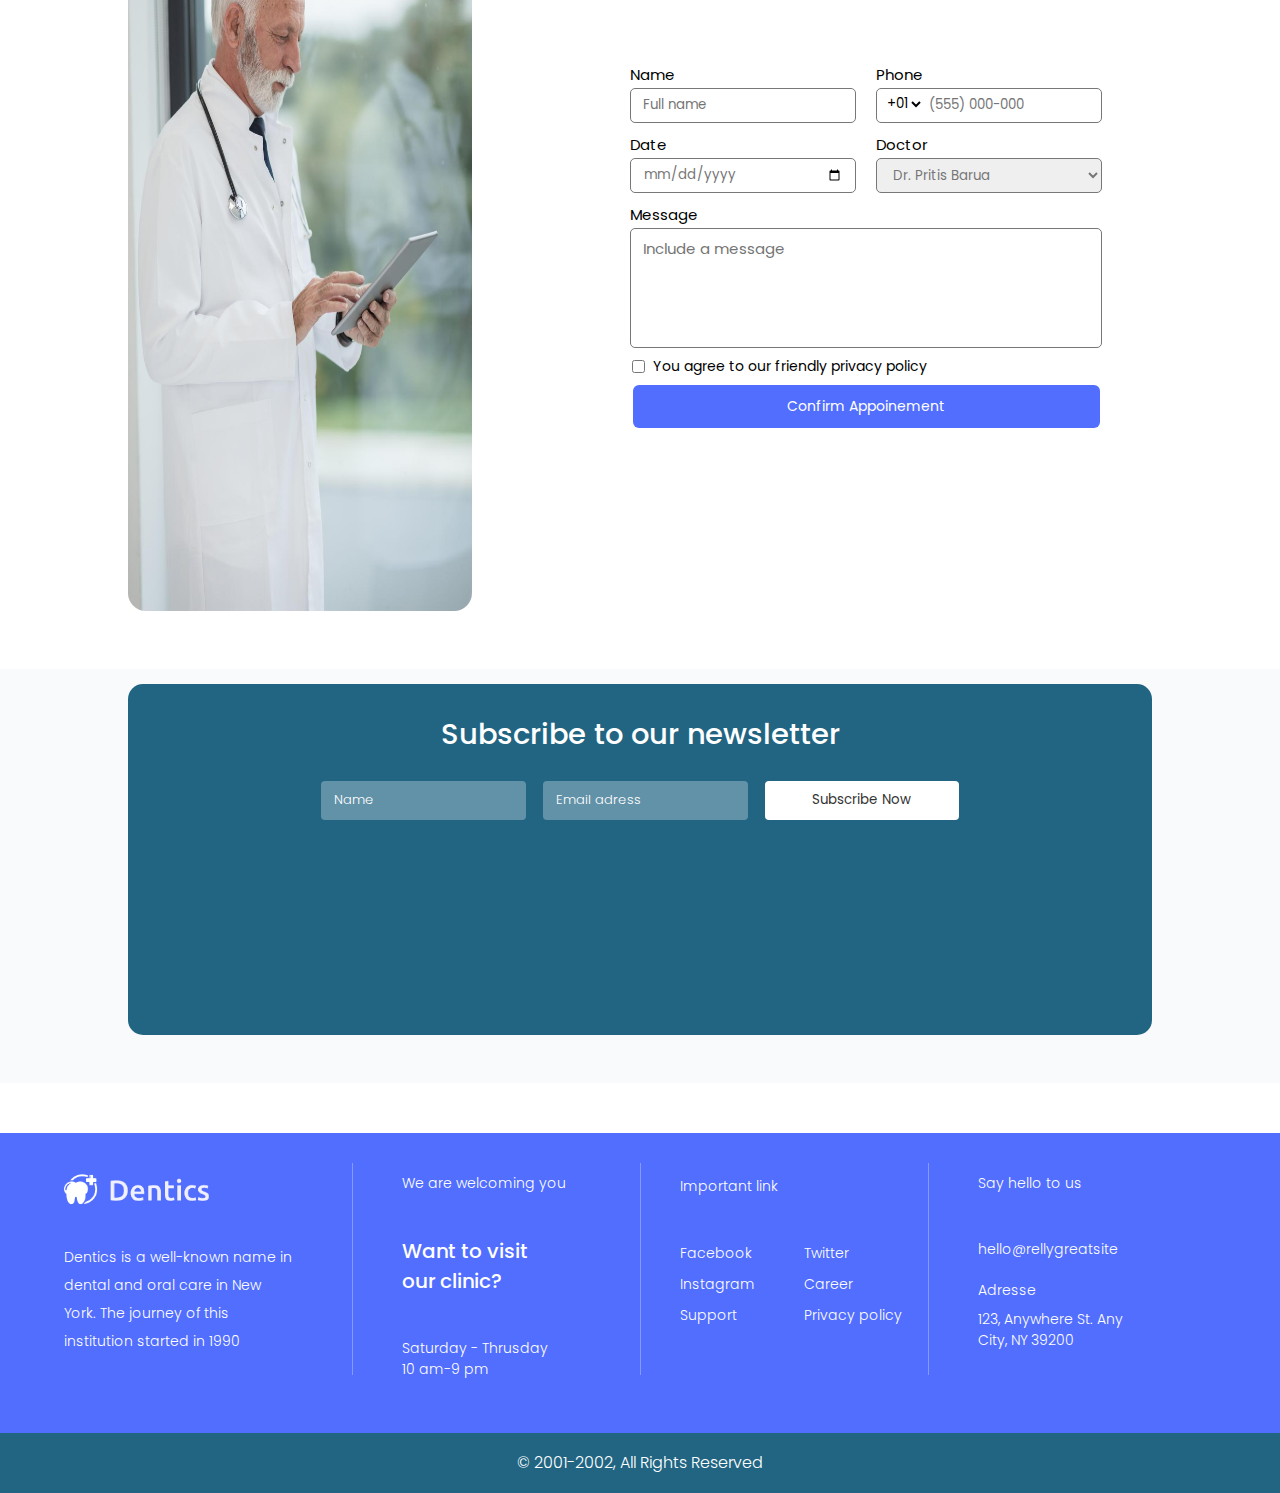
==== commit 5a4646e9: "Added Founctions" ====
--- a/index.html
+++ b/index.html
@@ -6,261 +6,276 @@
         <title>Dental Clinic</title>
         <!-- Main css file -->
         <link rel="stylesheet" href="css/style.css">
-        <!-- Font Awesome Library -->
-        <link rel="stylesheet" href="https://cdnjs.cloudflare.com/ajax/libs/font-awesome/6.5.2/css/all.min.css" />
     </head>
     <body>
-        <!-- <div class="container"> -->
-            <header>
-                <div class="container">
-                    <a href="#" class="logo">
-                        <img src="images/logo.png" alt="logo" />
-                    </a>
-                    <nav>
-                        <i class="fa-solid fa-bars toggle_menu"></i>
-                        <ul>
-                            <li><a href="#home">Home</a></li>
-                            <li><a href="#services">Services</a></li>
-                            <li><a href="#about_us">About Us</a></li>
-                            <li><a href="#appointment">Appointment</a></li>
-                            <li><a href="#sign_up">Sign Up</a></li>
-                        </ul>
-                        <button>Login</button>
-                    </nav>
-                </div>
-            </header>
-            <hr class="header_separator">
-            <section class="section1" id="service">
-                <div class="left">
-                    <h1>We Provide High</h1>
-                    <h1>Quality <span>Dental </span>Services</h1>
-                    <p id="p1">Appropriately embrace transparent materials via</p>
-                    <p>turnkey niche markets</p>
-                    <div class="btns_parent">
-                        <button class="home_btn1"><a class="home_link1" href="#">Make An Appointment</a></button>
-                    </div>
-                </div>
-                <div class="right">
-                    <img src="images/dental-pexels.jpeg" alt="nurse" />
-                </div>
-           </section>
-            <section class="section2" id="services">
-                <div class="services_container">
-                    <div class="services">
-                        <h3 class="ser_details">How to get our service?</h3>
-                        <p class="steps">Just follow these simple steps</p>
-                    </div>
-                    <div class="consult_items">
-                        <div class="consult">
-                            <img class="consult_icons" src="images/call.png" alt="call">
-                            <span class="appoinment-call">Call for Appoinement</span>
-                        </div>
+        <header>
+            <div class="container">
+                <a href="#" class="logo">
+                    <img src="images/logo.png" alt="logo" />
+                </a>
+                <nav>
+                    <ul class="side_bar">
+                        <li onclick="hideSidebar()"><a href="#"><svg xmlns="http://www.w3.org/2000/svg" height="26px" viewBox="0 -960 960 960" width="26px" fill="#516eff"><path d="m256-200-56-56 224-224-224-224 56-56 224 224 224-224 56 56-224 224 224 224-56 56-224-224-224 224Z"/></svg></a></li>
+                        <li><a class="animation" href="#service">Home</a></li>
+                        <li><a class="animation" href="#services">Services</a></li>
+                        <li><a class="animation" href="#about_us">About Us</a></li>
+                        <li><a class="animation" href="#appointment">Appointment</a></li>
+                        <li><a class="animation" href="Sign_Up.html">Sign Up</a></li>
+                        <li><a class="animation" href="Sign_In.html">Login</a></li>
+                    </ul>
+                    <ul class="menu">
+                        <li class="hideOnMobile"><a href="#home">Home</a></li>
+                        <li class="hideOnMobile"><a href="#services">Services</a></li>
+                        <li class="hideOnMobile"><a href="#about_us">About Us</a></li>
+                        <li class="hideOnMobile"><a href="#appointment">Appointment</a></li>
+                        <li class="hideOnMobile"><a href="Sign_Up.html">Sign Up</a></li>
+                        <li id="show" onclick="showSidebar()"><a href="#"><svg xmlns="http://www.w3.org/2000/svg" height="26px" viewBox="0 -960 960 960" width="26px" fill="#516eff"><path d="M120-240v-80h520v80H120Zm664-40L584-480l200-200 56 56-144 144 144 144-56 56ZM120-440v-80h400v80H120Zm0-200v-80h520v80H120Z"/></svg></a></li>
+                    </ul>
+                    <a href="Sign_In.html"><button>Login</button></a>
+                </nav>
+            </div>
+        </header>
+        <hr class="header_separator">
+        <section class="section1" id="service">
+            <div class="left">
+                <h1>We Provide High</h1>
+                <h1>Quality <span>Dental </span>Services</h1>
+                <p id="p1">Appropriately embrace transparent materials via</p>
+                <p>turnkey niche markets</p>
+                <div class="btns_parent">
+                    <button class="home_btn1"><a class="home_link1" href="#">Make An Appointment</a></button>
+                </div>
+            </div>
+            <div class="right">
+                <img src="images/dental-pexels.jpeg" alt="nurse" />
+            </div>
+        </section>
+        <section class="section2" id="services">
+            <div class="services_container" id="services">
+                <div class="services">
+                    <h3 class="ser_details">How to get our service?</h3>
+                    <p class="steps">Just follow these simple steps</p>
+                </div>
+                <div class="consult_items">
                     <div class="consult">
-                        <img class="consult_icons_date" src="images/date.png" alt="date" />
-                        <span class="appoinment-date">Get a <br> Date & Serial</span>
-                    </div>
-                    <div class="consult">
-                        <img class="consult_icons" src="images/doctor_consult.png" alt="doctor_consult" />
-                        <span class="appoinment-call">Consult Your dentist</span>
-                    </div>
-                </div>
-            </section> 
-            <section id="section3">
+                        <img class="consult_icons" src="images/call.png" alt="call" />
+                        <span class="appoinment-call">Call for Appoinement</span>
+                    </div>
+                <div class="consult">
+                    <img class="consult_icons_date" src="images/date.png" alt="date" />
+                    <span class="appoinment-date">Get a <br> Date & Serial</span>
+                </div>
+                <div class="consult">
+                    <img class="consult_icons" src="images/doctor_consult.png" alt="doctor_consult" />
+                    <span class="appoinment-call">Consult Your dentist</span>
+                </div>
+            </div>
+        </section> 
+        <section id="section3">
+            <div class="regroup">
                 <div class="doctor_vector_parent">
                     <img src="images/doctor.png" alt="doctor" class="doctor_vector" />
                 </div>
                 <div class="provide_services">
-                    <div class="title">
-                        <h2 class="provide_title">WHAT WE PROVIDE</h2>
-                    </div>
-                    <div class="provide_right">
-                        <div class="shield1">
-                            <img src="images/shield.png" alt="shield" />
-                            <p class="provide_details">Check ups</p>
-                        </div>
-                        <div class="shield2">
-                            <img src="images/shield.png" alt="shield" />
-                            <p class="provide_details">Cosmetic dentistry</p>
-                        </div>
-                        <div class="shield3">
-                            <img src="images/shield.png" alt="shield" />
-                            <p class="provide_details">Orthodontics</p>
-                        </div>
-                        <div class="shield4">
-                            <img src="images/shield.png" alt="shield" />
-                            <p class="provide_details">pventative checks</p>
-                        </div>
-                    </div>
-                    <div class="provide_left">
-                        <div class="shield5">
-                            <img src="images/shield.png" alt="shield" />
-                            <p class="provide_details">Dental implants</p>
-                        </div>
-                        <div class="shield6">
-                            <img src="images/shield.png" alt="shield" />
-                        <p class="provide_details">Children's dentistry</p>
-                        </div>
-                        <div class="shield7">
-                            <img src="images/shield.png" alt="shield" />
-                            <p class="provide_details">Telephone consultations</p>
-                        </div>
-                        <div class="shield8">
-                            <img src="images/shield.png" alt="shield" />
-                            <p class="provide_details">Telephone consultations</p>
-                        </div>
-                    </div>
-                </div>
-                <h1 class="key">OUR <span class="feature_edit">SERVICES</span></h1>
-                <hr class="feature_separator" />
-            </section>
-            <section id="section4">
-                <div class="technologies">
-                    <div class="provided_tech">
-                        <img src="images/feat1.png" alt="laser" class="feat_img" />
-                        <h2>Laser Technology</h2>
-                        <p>Worlds most advanced Diode Laser</p>
-                        <p>Your treatment experience will be</p>
-                        <p>relaxing & smooth</p>
-                    </div>
-                    <div class="provided_tech">
-                        <img src="images/feat2.png" alt="Painless_injection" class="feat_img feat_img2" />
-                        <h2>Painless Injection</h2>
-                        <p>Only dental clinic in New York, USA</p>
-                        <p>utilising Painless Injection system. You</p>
-                        <p>will be amazed!</p>
-                    </div>
-                    <div class="provided_tech">
-                        <img src="images/feat3.png" alt="Dental_implant" class="feat_img feat_img3" />
-                        <h2>Dental Implant</h2>
-                        <p>30+ years of experience in Dental Implant</p>
-                        <p>with specialist care. You will be able to</p>
-                        <p>chew properly again!</p>
-                    </div>
-                    <div class="provided_tech">
-                        <img src="images/feat4.png" alt="Scanner_3D" class="feat_img" />
-                        <h2>3D Dental Scanner</h2>
-                        <p>One of the world's most advanced 3D</p>
-                        <p>Dental Scanner with auto scanning only</p>
-                        <p>one in New York!</p>
-                    </div>
-                    <div class="provided_tech">
-                        <img src="images/feat5.png" alt="Smile_Design" class="feat_img feat_img5" />
-                        <h2>Digital Smile Design</h2>
-                        <p>We help to re-design your smile and</p>
-                        <p>shape your teeth to create a customised</p>
-                        <p>smile for your face!</p>
-                    </div>
-                    <div class="provided_tech">
-                        <img src="images/feat6.png" alt="Crown_and_Dridge" class="feat_img feat_img6" />
-                        <h2>Crown and Bridge</h2>
-                        <p>Transform you blackish gum to pinkish</p>
-                        <p>colour with painless, single appointment</p>
-                        <p>Laser Gum Treatment</p>
-                    </div>
-                </div>
-            </section>
-            <section class="section5" id="about_us">
-                <h2 class="glor1">WHO <span>WE ARE</span></h2>
-                <hr class="glor_separator" />
-                <div class="sec5_container">
-                    <div class="smiley_patient">
-                        <img src="images/dentistry.png" alt="smiling_dictors" />
-                    </div>            
-                    <div class="history">
-                        <h4>Our History</h4>
+                    <h2 class="provide_title">WHAT WE PROVIDE</h2>
+                    <div class="provide_container">
+                        <div class="provide_right">
+                            <div class="shield1">
+                                <img class="privacy" src="images/shield.png" alt="shield" />
+                                <p class="provide_details">Check ups</p>
+                            </div>
+                            <div class="shield2">
+                                <img class="privacy" src="images/shield.png" alt="shield" />
+                                <p class="provide_details">Cosmetic dentistry</p>
+                            </div>
+                            <div class="shield3">
+                                <img class="privacy" src="images/shield.png" alt="shield" />
+                                <p class="provide_details">Orthodontics</p>
+                            </div>
+                            <div class="shield4">
+                                <img class="privacy" src="images/shield.png" alt="shield" />
+                                <p class="provide_details">pventative checks</p>
+                            </div>
+                        </div>
+                        <div class="provide_left">
+                            <div class="shield5">
+                                <img class="privacy" src="images/shield.png" alt="shield" />
+                                <p class="provide_details">Dental implants</p>
+                            </div>
+                            <div class="shield6">
+                                <img class="privacy" src="images/shield.png" alt="shield" />
+                            <p class="provide_details">Children's dentistry</p>
+                            </div>
+                            <div class="shield7">
+                                <img class="privacy" src="images/shield.png" alt="shield" />
+                                <p class="provide_details">Telephone consultations</p>
+                            </div>
+                            <div class="shield8">
+                                <img class="shield-icon" src="images/shield.png" alt="shield" />
+                                <p class="provide_details">Telephone consultations</p>
+                            </div>
+                        </div>
+                    </div>
+                </div>
+            </div>
+            <h1 class="key">OUR <span class="feature_edit">SERVICES</span></h1>
+            <hr class="feature_separator" />
+        </section>
+        <section id="section4">
+            <div class="technologies">
+                <div class="provided_tech">
+                    <img src="images/feat1.png" alt="laser" class="feat_img" />
+                    <h2>Laser Technology</h2>
+                    <p>Worlds most advanced Diode Laser</p>
+                    <p>Your treatment experience will be</p>
+                    <p>relaxing & smooth</p>
+                </div>
+                <div class="provided_tech" id="slider2">
+                    <img src="images/feat2.png" alt="Painless_injection" class="feat_img feat_img2" />
+                    <h2>Painless Injection</h2>
+                    <p>Only dental clinic in New York, USA</p>
+                    <p>utilising Painless Injection system. You</p>
+                    <p>will be amazed!</p>
+                </div>
+                <div class="provided_tech sliders" id="slider3">
+                    <img src="images/feat3.png" alt="Dental_implant" class="feat_img feat_img3" />
+                    <h2>Dental Implant</h2>
+                    <p>30+ years of experience in Dental Implant</p>
+                    <p>with specialist care. You will be able to</p>
+                    <p>chew properly again!</p>
+                </div>
+                <div class="provided_tech">
+                    <img src="images/feat4.png" alt="Scanner_3D" class="feat_img" />
+                    <h2>3D Dental Scanner</h2>
+                    <p>One of the world's most advanced 3D</p>
+                    <p>Dental Scanner with auto scanning only</p>
+                    <p>one in New York!</p>
+                </div>
+                <div class="provided_tech">
+                    <img src="images/feat5.png" alt="Smile_Design" class="feat_img feat_img5" />
+                    <h2>Digital Smile Design</h2>
+                    <p>We help to re-design your smile and</p>
+                    <p>shape your teeth to create a customised</p>
+                    <p>smile for your face!</p>
+                </div>
+                <div class="provided_tech">
+                    <img src="images/feat6.png" alt="Crown_and_Dridge" class="feat_img feat_img6" />
+                    <h2>Crown and Bridge</h2>
+                    <p>Transform you blackish gum to pinkish</p>
+                    <p>colour with painless, single appointment</p>
+                    <p>Laser Gum Treatment</p>
+                </div>
+            </div>
+        </section>
+        <section class="section5" id="about_us">
+            <h2 class="glor1">WHO <span>WE ARE</span></h2>
+            <hr class="glor_separator" />
+            <div class="sec5_container">
+                <div class="smiley_patient">
+                    <img src="images/dentistry.png" alt="smiling_dictors" />
+                </div>            
+                <div class="history">
+                    <h4>Our History</h4>
+                    <p>
+                        Dentics is a well-known name in dental and oral care in New York.
+                        The journey of this institution started in 1990 under the hands of<br/>
+                        Dr. Jonathon Doe, Gold Medalist of Harvard University. Dentics
+                        dental center has been leading the way in dental treatment in <br/>
+                        USA for more than 30 years in keeping with the evolution of time <br/>
+                        and the modernization of the era.
+                    </p>
+                </div>
+            </div>
+        </section> 
+        <section id="docs_section6">
+            <h1 class="glor1">MEET OUR <span class="feature_edit">DOCTORS</span></h1>
+            <hr class="glor_separator" />
+            <div class="section6_container">
+                <div class="docs_profiles">
+                    <div class="doc_profile">
+                        <img src="images/doctor01.png" alt="doctor01" />
+                        <h3>Dr. Jeanette Hoff</h3>
                         <p>
-                            Dentics is a well-known name in dental and oral care in New York.
-                            The journey of this institution started in 1990 under the hands of<br/>
-                            Dr. Jonathon Doe, Gold Medalist of Harvard University. Dentics
-                            dental center has been leading the way in dental treatment in <br/>
-                            USA for more than 30 years in keeping with the evolution of time <br/>
-                            and the modernization of the era.
+                            Orthodontic Treatment
+                            Yale Medical School
                         </p>
-                    </div>
-                </div>
-            </section>
-            <section id="docs_section6">
-                <h1 class="glor1">MEET OUR <span class="feature_edit">DOCTORS</span></h1>
-                <hr class="glor_separator" />
-                <div class="section6_container">
-                    <div class="docs_profiles">
-                        <div class="doc_profile">
-                            <img src="images/doctor01.png" alt="doctor01" />
-                            <h3>Dr. Jeanette Hoff</h3>
-                            <p>
-                                Orthodontic Treatment
-                                Yale Medical School
-                            </p>
-                            <button>Appoinement</button>
-                        </div>
-                        <div class="doc_profile">
-                            <img src="images/doctor02.png" alt="doctor02" />
-                            <h3>Dr. Davide Ambrose</h3>
-                            <p>
-                                Orthodontic Treatment
-                                Harvard Medical School
-                            </p>
-                            <button>Appoinement</button>
-                        </div>
-                        <div class="doc_profile">
-                            <img src="images/doctor03.png" alt="doctor03">
-                            <h3>Dr. Jenelia Breton</h3>
-                            <p>
-                                Orthodontic Treatment
-                                Oxford Medical School
-                            </p>
-                            <button>Appoinement</button>
-                        </div>
-                        <div class="doc_profile">
-                            <img src="images/doctor04.png" alt="doctor04">
-                            <h3>Dr. Jagajeete Aurora</h3>
-                            <p>
-                                Orthodontic Treatment
-                                Harvard Medical School
-                            </p>
-                            <button>Appoinement</button>
-                        </div>
-                    </div>
-                </div>
-            </section>
-            <section class="section_seven" id="appointment">
-                <h1 class="glor1">APPOINEMENT</h1>
-                <hr class="glor_separator" />
-                <div class="sec7_container">
+                        <button>Appoinement</button>
+                    </div>
+                    <div class="doc_profile">
+                        <img src="images/doctor02.png" alt="doctor02" />
+                        <h3>Dr. Davide Ambrose</h3>
+                        <p>
+                            Orthodontic Treatment
+                            Harvard Medical School
+                        </p>
+                        <button>Appoinement</button>
+                    </div>
+                    <div class="doc_profile">
+                        <img src="images/doctor03.png" alt="doctor03">
+                        <h3>Dr. Jenelia Breton</h3>
+                        <p>
+                            Orthodontic Treatment
+                            Oxford Medical School
+                        </p>
+                        <button>Appoinement</button>
+                    </div>
+                    <div class="doc_profile">
+                        <img src="images/doctor04.png" alt="doctor04">
+                        <h3>Dr. Jagajeete Aurora</h3>
+                        <p>
+                            Orthodontic Treatment
+                            Harvard Medical School
+                        </p>
+                        <button>Appoinement</button>
+                    </div>
+                </div>
+            </div>
+        </section>
+        <section class="section_seven" id="appointment">
+            <h1 class="glor1">APPOINEMENT</h1>
+            <hr class="glor_separator" />
+            <div class="sec7_container">
+                <div class="left">
                     <img src="images/doctor_with_tablet.jpg" alt="patient" class="patient_img" />
-                <form>
-                    <div class="input_group">
-                        <label>Name</label>
-                        <label >Phone</label>
-                        <input id="info" type="text"  name="user_name" placeholder="Full name" required />
-                        <div class="tel">
+                </div>
+                <div class="right">
+                    <form id="input_group">
+                        <div class="input_raw">
+                            <label>Name</label>
+                            <input id="info" type="text"  name="user_name" placeholder="Full name" required />
+                        </div>
+                        <div class="input_raw country">
+                            <label >Phone</label>
                             <select class="iden1">
                                 <option class="country">+01</option>
                             </select>
-                            <input id="info" type="tel" name="phone_number" placeholder="(555) 000-000" class="user_number" required />
-                        </div>
-                        <label for="">Date</label>
-                        <label for="">Doctor</label>
-                        <input id="info" type="date" name="date" placeholder="DD/MM/YYY" required />
-                        <select class="iden2">
-                            <option class="country">Dr. Pritis Barua</option>
-                        </select>
-                        <div class="text_zone">
+                            <input type="tel" name="phone_number" placeholder="(555) 000-000" class="user_number" required />
+                        </div>
+                        <div class="input_raw">
+                            <label for="">Date</label>
+                            <input id="info" type="date" name="date" placeholder="DD/MM/YYY" required />
+                        </div>
+                        <div class="input_raw">
+                            <label for="">Doctor</label>
+                            <select class="iden2 iden3">
+                                <option class="docs">Dr. Pritis Barua</option>
+                            </select>
+                        </div>
+                        <div class="input_raw text_zone">
                             <label>Message</label>
                             <textarea name="message" id="msg" placeholder="Include a message" required></textarea>
                         </div>
-                        <div class="checkbox_container">
+                        <div class="checkox_container">
                             <input type="checkbox" name="checkbox" class="checkbox" required />
-                            <p id="agree">You agree to our friendly privacy policy</p>
-                        </div>
-                    </div>
-                    <button id="confirm">Confirm Appoinement</button>
-                </form>
-
-                </div>
-                
-            </section>
-            <section id="last_section">
+                            <p>You agree to our friendly privacy policy</p>
+                        </div>
+                        <button id="confirm">Confirm Appoinement</button>
+                    </form>
+                </div>                
+            </div>
+        </section>
+        <section id="last_section">
+                <div class="background">
                     <div class="subscribe_Container">
                         <h1>Subscribe to our newsletter</h1>
                         <form id="last_form">
@@ -269,52 +284,53 @@
                             <button>Subscribe Now</button>
                         </form>
                     </div>
-                    <div class="contact_info">
-                        <div class="contact_container">
-                            <div class="social_sep endo1">
-                                <img src="images/logo.png" alt="logo"/>
-                                <p>Dentics is a well-known name in
-                                    dental and oral care in New
-                                    York. The journey of this
-                                    institution started in 1990
-                                </p>
-                            </div>
-                            <hr>
-                            <div class="social_sep endo2">
-                                <p class="welcoming">We are welcoming you</p>
-                                <h2>Want to visit
-                                    our clinic?
-                                </h2>
-                                <p class="working_days">Saturday - Thrusday
-                                <p class="time">10 am-9 pm</p>
-                            </div>
-                            <hr>
-                            <div class="social_sep">
-                                <a class="link">Important link</a>
-                                <div class="a_container">
-                                <a href="#">Facebook</a>
-                                <a href="#">Twitter</a>
-                                <a href="#">Instagram</a>
-                                <a href="#">Career</a>
-                                <a href="#" class="link2">Support</a>
-                                <a href="#" class="link2">Privacy policy</a>
-                                </div>
-                            </div>
-                            <hr>
-                            <div class="social_sep social_sep_last">
-                                <p class="sayhello">Say hello to us</p>
-                                <p class="helloemail">hello@rellygreatsite</p>
-                                <p class="adress">Adresse</p>
-                                <p class="location">123, Anywhere St. Any
-                                    City, NY 39200
-                                </p>
-                            </div>
-                        </div>
-                    </div>
-                    <footer>
-                            <p>&copy; 2001-2002, All Rights Reserved</p>
-                    </footer>
-            </section>
-        </div> 
+                </div>
+                <div class="contact_info">
+                    <div class="contact_container">
+                        <div class="social_sep endo1">
+                            <img src="images/logo.png" alt="logo"/>
+                            <p>Dentics is a well-known name in
+                                dental and oral care in New
+                                York. The journey of this
+                                institution started in 1990
+                            </p>
+                        </div>
+                        <hr class="devider">
+                        <div class="social_sep endo2">
+                            <p class="welcoming">We are welcoming you</p>
+                            <h2>Want to visit
+                                our clinic?
+                            </h2>
+                            <p class="working_days">Saturday - Thrusday
+                            <p class="time">10 am-9 pm</p>
+                        </div>
+                        <hr class="devider">
+                        <div class="social_sep">
+                            <a class="link">Important link</a>
+                            <div class="a_container">
+                            <a href="#">Facebook</a>
+                            <a href="#">Twitter</a>
+                            <a href="#">Instagram</a>
+                            <a href="#">Career</a>
+                            <a href="#" class="link2">Support</a>
+                            <a href="#" class="link2">Privacy policy</a>
+                            </div>
+                        </div>
+                        <hr class="devider">
+                        <div class="social_sep social_sep_last">
+                            <p class="sayhello">Say hello to us</p>
+                            <p class="helloemail">hello@rellygreatsite</p>
+                            <p class="adress">Adresse</p>
+                            <p class="location">123, Anywhere St. Any
+                                City, NY 39200
+                            </p>
+                        </div>
+                    </div>
+                </div>
+                <footer>
+                        <p>&copy; 2001-2002, All Rights Reserved</p>
+                </footer> 
+        </section>
+        <script src="main.js"></script>
     </body>
 </html>--- a/css/style.css
+++ b/css/style.css
@@ -26,13 +26,6 @@
 ul {
     list-style: none;
 }
-.container {
-    padding-left: 15px;
-    padding-right: 15px;
-    /* margin-left: auto;
-    margin-right: auto; */
-    font-size: 24px;
-}
 /* Small */
 @media (min-width: 768px) {
     .container {
@@ -53,8 +46,12 @@
 }
 /* End global rules */
 /* Start header */
+header {
+    width: 100%;
+    padding-top: 3px;
+}
 header .container {
-    width: 80%;
+    /* width: 86%; */
     margin-left: auto;
     margin-right: auto;
     padding-left: 15px;
@@ -74,32 +71,40 @@
     align-items: center;
     justify-content: flex-end;
 }
-header nav .toggle_menu {
-    color: var(--primary);
-    font-size: 22px;
-    transition: 0.3s;
-}
 @media (min-width: 768px) {
-    header nav .toggle_menu {
+    #show {
         display: none;
     }
-    .right {
-        display: flex;
-        justify-content: flex-start;
+    .side_bar {
+        display: none;
+    }
+    header .container {
+        width: 86%;
+    }
+}
+header nav ul {
+    display: flex;
+    margin-right: 40px;
+}
+@media (max-width: 767px) {
+    header button {
+        display: flex;
+    }
+    .hideOnMobile {
+        display: none;
+    }
+    header .container {
+        width: 90%;
+        display: flex;
+        justify-content: center;
         align-items: center;
-        width: 50%;
-    }
-}
-header nav ul {
-    display: flex;
-    margin-right: 40px;
-}
-@media (max-width: 767px) {
-    header nav ul {
-        display: none;
-    }
-    header button {
-        display: flex;
+    }
+    #show {
+        margin-right: -53px;
+    }
+    .side_bar .animation:hover {
+        padding-left: 25px;
+        background-color: rgba(228, 224, 224, 0.322);
     }
 }
 header nav ul li a {
@@ -108,13 +113,14 @@
     display: block;
     color: var(--muted);
     text-decoration: none;
-    font-size: 13px;
     transition: 0.3s;
     position: relative;
     z-index: 2;
+    font-size: 14px;
 }
 header nav ul li a:hover {
     color: var(--primary);
+    font-size: 14px;
     border-bottom: 2px solid var(--primary);
 }
 header button {
@@ -146,13 +152,6 @@
         z-index: 5;
         border-radius: 4px;
     }
-    .fa-bars:before, .fa-navicon:before {
-        content: "\f0c9";
-        cursor: pointer;
-    }
-    header nav .toggle_menu:hover + ul li a {
-        padding: 13px !important;
-    }
 }
 header button:hover {
     background-color: var(--white);
@@ -164,10 +163,31 @@
     height: 1px;
     width: 100%;
 }
+.side_bar {
+    position: fixed;
+    top: 0;
+    right: -39px;
+    height: 100vh;
+    width: 250px;
+    z-index: 999;
+    background-color: rgba(255, 255, 255, 0.2);
+    backdrop-filter: blur(10px);
+    box-shadow: -10px 0 10px rgba(0, 0, 0, 0.1);
+    display: flex;
+    flex-direction: column;
+    align-items: flex-start;
+    justify-content: flex-start;
+}
+.side_bar li {
+    width: 100%;
+}
+.side_bar a {
+    width: 100%;
+} 
 /* End header */
 /* Start Section 1 */
 .section1 {
-    width: 80%;
+    width: 84%;
     display: flex;
     justify-content: space-between;
     align-items: center;
@@ -178,15 +198,24 @@
 }
 @media (min-width: 768px) {
     .section1 .left h1 {
-        font-size: 28px;
-        line-height: 39px;
+        font-size: 35px;
+        line-height: 45px;
     }
     .section1 .left {
-        padding-top: 60px;
+        width: 50%;
+        padding-top: 20px;
     }
     .btns_parent button {
+        min-width: 165px;
         height: 33px;
         font-size: 12px;
+        margin-top: 20px;
+    }
+    .section1 .right img {
+        max-width: 470px;
+    }
+    .section1 .right {
+        width: 50%;
     }
 }
 @media (max-width: 767px) {
@@ -200,18 +229,24 @@
         line-height: 30px;
     }
     .section1 .left {
-        width: 100%;
+        width: 80%;
         padding-top: 45px;
-        margin-left: 70px;
+    }
+    .section1 .right {
+        width: 100%;
     }
     .btns_parent button {
         height: 30px;
         font-size: 12px;
     }
     .section1 .right {
-        display: flex;
-        justify-content: flex-start;
+        width: 100%;
+        display: flex;
+        justify-content: center;
         align-items: flex-start;
+    }
+    .section1 .right img {
+        max-width: 80%;
     }
 
 }
@@ -224,7 +259,7 @@
         font-size: 20px !important;
     }
     .section1 .left {
-        width: 90%;
+        width: 80%;
         padding-top: 30px;
     }
     .section1 .left p {
@@ -239,6 +274,15 @@
     .btns_parent button {
         height: 31px;
     }
+    .section1 .right {
+        width: 100%;
+        display: flex;
+        justify-content: center;
+        align-items: center;
+    }
+    .section1 .right img {
+        max-width: 80%;
+    }
 }
 .section1 .left h1 {
     color: var(--defaultLinkColor);
@@ -248,15 +292,12 @@
     color: var(--yellow);
 }
 .section1 .right {
-    width: 52%;
-    display: flex;
-    justify-content: center;
+    display: flex;
     align-items: center;
     padding-top: 33px;
     
 }
 .section1 .right img {
-    max-width: 300px;
     border-radius: 30px;
 }
 .section1 .left p {
@@ -288,7 +329,6 @@
 /* Start Section 2 */
 .section2 {
     margin-top: 50px;
-    width: 100%;
     background-color: var(--primary);
 }
 @media (max-width: 477px) {
@@ -333,12 +373,19 @@
 @media (min-width: 768px) {
     .consult_items {
         display: flex;
-        justify-content: space-evenly;
+        justify-content: space-between;
         align-items: center;
-        width: 80%;
+        width: 50%;
     }
     .section2 .services_container {
-        height: 180px;
+        height: 185px;
+        padding-bottom: 30px;
+    }
+    .services h3 {
+        font-size: 27px;
+        font-weight: 500;
+        margin-top: 12px;
+        
     }
 }
 .section2 .services_container {
@@ -394,6 +441,7 @@
     right: 13px;
 }
 .services h3 {
+    margin: 0;
     color: var(--white);
     font-weight: 500;
     text-align: left;
@@ -406,32 +454,52 @@
     margin-top: 8px;
 } 
 /* End Section 2 */
-#section3 {
-    width: 100%;
-    display: flex;
-    justify-content: space-between;
-    align-items: center;
-}
-/* @media (max-width: 767px) {
-    /* #section3 {
+.regroup {
+    width: 100%;
+    display: flex;
+} 
+@media (max-width: 767px) {
+    .regroup {
         display: flex;
         flex-direction: column;
-    } */
-    .doctor_vector_parent {
-        width: 58%;
+    }
+    .provide_container {
+        width: 100%;
+        display: flex;
+        flex-direction: column;
+        justify-content: flex-start;
+        padding-left: 15px;
+    }
+    .provide_title {
+        font-size: 14px;
+        font-weight: 500;
+        text-align: center;
+    }
+     .doctor_vector_parent {
+        width: 80%;
         height: 60vh;
     }
+    .provide_left {
+        width: 100%;
+    }
+    .key {
+        font-size: 30px;
+        font-weight: 600;
+        padding-top: 40px;
+        text-align: center;
+    }
+}
     .doctor_vector {
         width: 80%;
         height: 55%;
         margin-top: 60px;
-        margin-left: 26px;
     }
     .provide_services {
-        display: flex;
-        justify-content: space-between;
-    }
-/* } */
+        width: 100%;
+        position: relative;
+        padding-top: 50px;
+        padding-left: 20px;
+    }
 @media (min-width: 768px) {
     .doctor_vector_parent {
         width: 33%;
@@ -443,37 +511,44 @@
         margin-top: 80px;
         margin-left: 26px;
     }
+    .provide_title {
+        font-size: 15px;
+        font-weight: 500;
+        text-align: center;
+        margin-right: 100px;
+    }
+    .doctor_vector_parent {
+        height: 60vh;
+    }
+    .provide_container {
+        display: flex;
+        flex-direction: row;
+        width: 70%;
+        margin-left: 60px;
+        justify-content: space-evenly;
+        align-items: center;
+    }
+    .provide_left {
+        width: fit-content;
+    }
+    .key {
+        font-size: 35px;
+        font-weight: 600;
+        padding-top: 40px;
+        text-align: center;
+    }
 }
 .doctor_vector_parent {
     display: flex;
     justify-content: center;
     background-color: var(--whiteBG);
-    /* width: 33%;
-    height: 390px; */
     border-bottom-right-radius: 110px;
     position: relative;
 }
 .doctor_vector {
-    /* width: 80%; */
     height: 55%;
-    /* margin-top: 80px; */
     margin-left: 26px;
 }
-/* Provide Section */
-.provide_services {
-    position: relative;
-    right: 120px;
-    background-color: cadetblue;
-    /* display: flex;
-    justify-content: space-evenly;
-    align-self: center;
-    width: 50%;
-    height: 100%; */
-}
-.title {
-    width: 100%;
-    display: block;
-}
 .provide_right div { 
     display: flex;
     margin-top: 20px;
@@ -482,29 +557,24 @@
     display: flex;
     margin-top: 20px;
 }
-.provide_left {
-    width: 36%;
-    height: 50%;
-    margin-left: -40px;
-}
 .provide_right {
-    width: 36%;
+    width: fit-content;
 }
 .provide_left p {
-    font-size: 16px;
+    font-size: 15px;
     font-weight: 400;
     padding-left: 6px;
 }
 .provide_right p {
-    font-size: 16px;
+    font-size: 15px;
     font-weight: 400;
     padding-left: 6px;
 }
-.shield {
-    width: 18px;
-    height: 18px;
+.privacy {
+    width: 20px;
     display: block;
 }
+
 .provide_details {
     font-size: 16px;
     font-weight: 500;
@@ -512,10 +582,7 @@
 }
 .provide_title {
     font-size: 20px;
-    font-weight: 400;
-    /* position: absolute;
-    right: 370px;
-    bottom: 178px; */
+    margin-bottom: 20px;
 }
 .shield1 {
     grid-column: 1;
@@ -558,62 +625,114 @@
     margin-top: 1px;
     border: none;
     background-color: var(--silver);
-
-}
-.key {
-    font-size: 35px;
-    font-weight: 600;
-    padding-top: 40px;
-    text-align: center;
 }
 /* Start Section 4 */
 #section4 {
-    width: 80%;
+    width: 90%;
     display: flex;
     justify-content: center;
     align-items: center;
     margin: 0px auto;
     padding-top: 18px;
 }
+@media (max-width: 768px) {
+    .technologies {
+        width: 100%;
+        display: grid;
+        grid-template-columns: repeat(2, 1fr);
+        justify-content: space-between;
+        column-gap: 20px;
+        align-items: center;
+        padding-bottom: 10px;
+        padding-left: 18px;
+    }
+    .feat_img6 {
+        height: 40px;
+    }
+    .feat_img {
+        width: 25%;
+        display: flex;
+        margin: 12px auto;
+    }
+    .provided_tech {
+        width: 180px;
+        max-height: 170px;
+        border-radius: 10px;
+        background-color: var(--whiteBG);
+        color: var(--muted);
+        padding-bottom: 25px;
+        margin-bottom: 25px;
+        border: 1px solid var(--silver);
+    }
+    .provided_tech h2 {
+        font-size: 13px;
+    }
+    .provided_tech p {
+        font-size: 8px;
+    }
+    .feat_img5{
+        margin-top: 15px;
+        margin-bottom: 15px;
+    }
+    .glor1 {
+        font-size: 28px;
+    }
+
+}
+@media (min-width: 767px) {
+    .technologies {
+        width: 100%;
+        display: grid;
+        grid-template-columns: repeat(3, 30%);
+        grid-template-rows: repeat(2, 1fr);
+        justify-content: space-evenly;
+        align-items: center;
+        padding-bottom: 10px;
+    }
+    .provided_tech {
+        width: 285px;
+        height: 40vh;
+        border-radius: 10px;
+        background-color: var(--whiteBG);
+        color: var(--muted);
+        padding-bottom: 25px;
+        margin-bottom: 25px;
+        border: 1px solid var(--silver);
+    }
+    .provided_tech h2 {
+        font-size: 18px;
+    }
+    .provided_tech p {
+        font-size: 12px;
+    }
+    .feat_img5 {
+        margin-top: 35px;
+        margin-bottom: 38px;
+    }
+    .feat_img6 {
+        height: 15vh;
+    }
+    .feat_img {
+        width: 25%;
+        display: flex;
+        margin: 20px auto;
+    }
+    .glor1 {
+        font-size: 35px;
+    }
+}
 .technologies {
     width: 100%;
-    display: grid;
-    grid-template-columns: repeat(3, 30%);
-    grid-template-rows: repeat(2, 1fr);
-    height: 100vh;
-    justify-content: space-evenly;
-    align-items: center;
     padding-bottom: 10px;
-}
-.provided_tech {
-    width: 285px;
-    height: 43vh;
-    border-radius: 10px;
-    background-color: var(--whiteBG);
-    color: var(--muted);
-    padding-bottom: 25px;
-    margin-bottom: 25px;
-    border: 1px solid var(--silver);
 }
 .provided_tech p {
     text-align: center;
     font-weight: 400;
-    font-size: 12px;
 }
 .provided_tech h2 {
     text-align: center;
     color: var(--defaultLinkColor);
     padding-bottom: 10px;
-    font-size: 18px;
-}
-.feat_img {
-    width: 25%;
-    display: flex;
-    margin: 25px auto;
-}
-.feat_img5{
-    margin-top: 35px;
-    margin-bottom: 38px;
 }
 .feat_img3 {
     margin-bottom: 15px;
@@ -621,11 +740,7 @@
 .feat_img2 {
     margin-bottom: 30px;
 }
-.feat_img6 {
-    height: 15vh;
-}
 .glor1 {
-    font-size: 35px;
     font-weight: 600;
     text-align: center;
 }
@@ -644,12 +759,48 @@
 .section5 {
     width: 100%;
 }
+@media (max-width: 768px) {
+    .smiley_patient img {
+        display: none;
+    }
+    .smiley_patient {
+        display: none;
+    }
+    .history {
+        width: 80%;
+        background-color: var(--whiteBG);
+        border-radius: 8px;
+        padding: 27px;
+        margin-top: 12px;
+        border: 1px solid var(--silver);
+
+    }
+    .sec5_container {
+        display: flex;
+        justify-content: center;
+        align-items: center;
+    }
+}
+@media (min-width: 767px) {
+    .sec5_container {
+        width: 90%;
+        margin: 0 auto;
+        display: flex;
+        justify-content: center;
+        align-items: center;
+    }
+    .history {
+        width: 45%;
+        height: 45vh;
+        background-color: var(--whiteBG);
+        border-radius: 8px;
+        padding: 27px;
+        margin-right: 30px;
+        margin-top: 12px;
+        border: 1px solid var(--silver);
+    }
+}
 .sec5_container {
-    width: 80%;
-    margin: 0 auto;
-    display: flex;
-    justify-content: space-between;
-    align-items: center;
     padding-bottom: 30px;
 }
 .smiley_patient {
@@ -663,16 +814,6 @@
     margin-left: 20px;
     margin-bottom: 12px;
 }
-.history {
-    width: 48%;
-    height: 45vh;
-    background-color: var(--whiteBG);
-    border-radius: 8px;
-    padding: 27px;
-    margin-right: 30px;
-    margin-top: 12px;
-    border: 1px solid var(--silver);
-}
 
 .history h4 {
     font-size: 17px;
@@ -681,7 +822,6 @@
     padding-top: 8px;
     padding-bottom: 15px;
 }
-
 .history p {
     font-size: 12px;
     font-weight: 400;
@@ -694,20 +834,41 @@
 #docs_section6 {
     width: 100%;
 }
+@media (min-width: 767px) {
+    .section6_container {
+        display: flex;
+        justify-content: center;
+        align-items: center;
+    }
+    .docs_profiles {
+        width: 75%;
+        display: flex;
+        justify-content: space-evenly;
+        margin-top: 15px;
+        margin-bottom: 20px;
+    }
+    .sec7_container .right {
+        margin-right: 40px;
+    }
+}
+@media (max-width: 768px) {
+    .docs_profiles {
+        width: 76%;
+        display: flex;
+        flex-direction: column;
+        align-items: center;
+        margin-top: 15px;
+    }
+    .doc_profile {
+        margin-bottom: 15px;
+    }
+}
 .section6_container {
     display: flex;
     justify-content: center;
     align-items: center;
 }
-.docs_profiles {
-    width: 76%;
-    display: flex;
-    justify-content: space-evenly;
-    margin-top: 15px;
-    margin-bottom: 20px;
-}
 .doc_profile {
-    height: 53vh;
     width: 200px;
     border: 1px solid var(--silver);
     border-radius: 8px;
@@ -746,38 +907,110 @@
 }
 /* End Section 6 */
 /* Start Section 7 */
+.section_seven {
+    width: 100%;
+    margin-left: auto;
+    margin-right: auto;
+}
+.sec7_container .right {
+    width: 48%;
+    margin-bottom: 13px;
+}
+.sec7_container .left {
+    width: 48%;
+    margin-bottom: 13px;
+}
+@media (max-width: 768px) {
+    .patient_img {
+        display: none;
+    }
+    .left {
+        display: none;
+    }
+    .input_raw {
+        width: 85%;
+        margin-left: auto;
+        margin-right: auto;
+    }
+    .text_zone {
+        width: 85%;
+    }
+    .input_group {
+        width: 100%;
+    }
+    .sec7_container .right {
+        width: 100%;
+    }
+    .checkox_container p {
+        font-size: 12px;
+    }
+    .checkox_container {
+        width: 85%;
+    }
+    #confirm {
+        width: 80%;
+    }
+}
+@media (min-width: 767px) {
+    .patient_img {
+        width: 70%;
+        height: 82vh;
+        border-radius: 18px;
+    }
+    .input_raw {
+        width: 50%;
+    }
+    .text_zone {
+        width: 100%;
+    }
+    .checkox_container p {
+        font-size: 14px;
+    }
+    .checkox_container {
+        width: 100%;
+    }
+    #confirm {
+        width: 95%;
+    }
+}
 .sec7_container {
     width: 80%;
     display: flex;
     justify-content: space-between;
     align-items: center;
-    margin: 30px auto 50px auto;
-}
-.patient_img {
-    width: 32%;
-    height: 82vh;
-    border-radius: 18px;
-}
-.section_seven form {
+    margin: 30px auto 20px auto;
+}
+#input_group {
+    width: 100%;
+    display: flex;
+    flex-wrap: wrap;
+}
+label {
+    font-size: 15px;
+    margin-bottom: 2px;
+}
+.input_raw {
     display: flex;
     flex-direction: column;
-    justify-content: center;
-    align-items: center;
-    margin-right: 60px;
-}
-form .input_group {
-    display: grid;
-    grid-template-columns: repeat(2, 1fr);
-    gap: 2px 0px;
-}
-.text_zone {
-    grid-column: 1 / 3;
-    width: 100%;
-    display: flex;
-    flex-direction: column;
-}
-.text_zone textarea {
-    width: 478px;
+    padding-left: 10px;
+    padding-right: 10px;
+}
+.input_raw input, .input_raw .iden2 {
+    width: 100%;
+    height: 35px;
+    border-radius: 5px;
+    padding-left: 12px;
+    padding-right: 12px;
+    margin-bottom: 10px;
+    color: var(--muted);
+    border: 1px solid var(--muted);
+    outline: none;
+}
+.docs {
+    padding-right: 12px;
+}
+.input_raw textarea {
+    width: 100%;
     height: 120px;
     border: 1px solid var(--muted);
     resize: none;
@@ -788,36 +1021,40 @@
     color: var(--muted);
     outline: none;
 }
-.input_group label {
-    font-size: 15px;
-}
-.text_zone label {
-    font-size: 15px;
-    margin-bottom: 4px;
-}
-.checkbox_container {
-    display: flex;
-    grid-column: 1 / 3;
-    margin-top: 22px;
-}
-.checkbox_container input {
-    width: 19px;
-    height: 19px;
-    border-radius: 8px;
-    margin-right: 10px;
-    accent-color: var(--primary);
-}
-.checkbox_container p {
-    font-size: 12px;
-    color: var(--muted);
-}
-.tel {
+.checkox_container {
+    display: flex;
+    flex-direction: row;
+    padding-left: 12px;
+    margin-top: 8px;
+    margin-bottom: 8px;
+    margin-left: auto;
+    margin-right: auto;
+}
+.checkbox {
+    margin-right: 8px;
+}
+#confirm {
+    height: 43px;
+    background-color: var(--primary);
+    color: var(--white);
+    border: none;
+    border-radius: 6px;
+    font-size: 14px;
+    cursor: pointer;
+    margin-left: auto;
+    margin-right: auto;
+}
+.country {
     position: relative;
+}
+.country input {
+    padding-left: 52px;
 }
 .iden1 {
     position: absolute;
-    left: 0px;
-    top: 0px;
+    left: 11px;
+    top: 24px;
+    border-radius: 4px;
     bottom: 0;
     background: transparent;
     border: none;
@@ -825,56 +1062,202 @@
     height: 34px;
     outline: none;
 }
-.input_group #info, .input_group .iden2 {
-    width: 230px;
-    height: 35px;
-    border-radius: 5px;
+.glor_separator {
+    width: 100%;
+    height: 1px;
     border: none;
-    padding-left: 12px;
-    padding-right: 12px;
-    margin-bottom: 10px;
-    color: var(--muted);
-    border: 1px solid var(--muted);
-    margin-right: 20px;
-    outline: none;
-}
-.tel #info {
-    padding-left: 60px;
-}
-#confirm {
-    width: 96%;
-    height: 43px;
-    background-color: var(--primary);
-    color: var(--white);
-    border: none;
-    border-radius: 6px;
-    font-size: 14px;
-    margin-top: 12px;
-    margin-right: 23px;
-    cursor: pointer;
+    background-color: var(--silver);
 }
 /* End Section 7 */
 /* Start Sction 8 */
+@media (min-width: 767px) {
+    #last_section form {
+    display: flex;
+    justify-content: center;
+    }
+    .subscribe_Container h1 {
+        font-size: 29px;
+        padding-top: 29px;
+        padding-bottom: 25px;
+    }
+    #last_form {
+        width: 100%;
+    }
+    #last_form #last_input {
+        width: 20%;
+        height: 39px;
+        margin-right: 17px;
+    }
+    #last_section button {
+        width: 19%;
+    }
+    .subscribe_Container {
+        width: 80%;
+        height: 39vh;
+    }
+    .background {
+        background-color: var(--whiteBG);
+        height: 46vh;
+        padding-top: 15px;
+        padding-bottom: 15px;
+    }
+    .contact_info {
+        height: 300px;
+    }
+    .contact_info .contact_container {
+        width: 90%;
+        margin-left: auto;
+        margin-right: auto;
+        display: flex;
+    }
+    .social_sep {
+        width: 100%;
+        padding-top: 10px;
+        padding-bottom: 10px;
+    }
+    .social_sep img{
+        margin-bottom: 30px;
+
+    }
+    .endo2 p {
+        margin-left: 50px;
+    }
+    .endo2 h2 {
+        margin-left: 50px;
+        margin-top: 42px;
+        margin-bottom: 42px;
+    }
+    .social_sep_last p {
+        font-size: 14px;
+        margin-left: 50px;
+    }
+    .contact_info {
+        margin-top: 50px;
+        padding-top: 30px;
+    }
+    .devider {
+        height: 212px;
+        width: 1px;
+    }
+    footer p {
+        font-size: 16px;
+    }
+}
+@media (max-width: 768px) {
+    #last_section form {
+        display: flex;
+        flex-direction: column;
+    } 
+    .subscribe_Container {
+        height: 48vh;
+    }
+    .subscribe_Container h1 {
+        font-size: 20px;
+        padding-top: 30px;
+        padding-bottom: 15px;
+    }
+    #last_section {
+        padding-top: 10px;
+    }
+    #last_form {
+        padding-top: 10px;
+        padding-bottom: 10px;
+        width: 90%;
+        margin-left: auto;
+        margin-right: auto;
+    }
+    #last_form #last_input {
+        width: 80%;
+        height: 39px;
+        margin-left: auto;
+        margin-right: auto;
+        margin-bottom: 13px;
+    }
+    .background button {
+        width: 80%;
+        margin-left: auto;
+        margin-right: auto;
+    }
+    .background {
+        background-color: var(--whiteBG);
+        height: 54vh;
+        padding-top: 15px;
+        padding-bottom: 15px;
+    }
+    .contact_info {
+        height: auto;
+        padding-bottom: 12px;
+    }
+    .contact_info .contact_container {
+        width: 100%;
+        margin-left: auto;
+        margin-right: auto;
+        margin-top: 20px;
+        margin-bottom: 20px;
+        display: flex;
+        flex-direction: column;
+    }
+    .social_sep {
+        width: 100%;
+        padding-top: 10px;
+        padding-bottom: 10px;
+    }
+    .endo1 p {
+        font-size: 14px;
+        color: var(--white);
+        white-space: pre-line;
+        margin-top: 13px;
+        line-height: 2;
+        font-weight: 300;
+        margin-left: 40px;
+    }
+    .contact_info .contact_container {
+        margin-top: 20px;
+        margin-bottom: 20px;
+    }
+    .social_sep img{
+        margin-bottom: 15px;
+        margin-left: 40px;
+    }
+    .endo2 p {
+        margin-left: 40px;
+    }
+    .endo2 h2 {
+        margin-left: 40px;
+        margin-top: 35px;
+        margin-bottom: 35px;
+    }
+    .social_sep_last p {
+        margin-left: 40px;
+    }
+    .contact_info {
+        margin-top: 5px;
+        padding-top: 10px;
+    }
+    .devider {
+        height: 1px;
+        width: 100%;
+    }
+    footer p {
+        font-size: 14px;
+    }
+}
 #last_section {
-    background-color: var(--whiteBG);
-    width: 100%;
-    height: 46vh;
+    width: 100%;
     padding-top: 18px;
 }
 .subscribe_Container {
     width: 80%;
-    height: 39vh;
     border-radius: 15px;
     background-color: #216583;
     margin-left: auto;
     margin-right: auto;
+    
 }
 #last_form #last_input {
-    width: 20%;
     height: 39px;
     border: none;
     border-radius: 4px;
-    margin-right: 17px;
     padding-left: 13px;
     background-color: rgba(255, 255, 255, 0.295);
     outline: none;
@@ -886,12 +1269,7 @@
     font-size: 13px;
     font-weight: 300;
   }
-#last_section form {
-    display: flex;
-    justify-content: center;
-}
-#last_section button {
-    width: 19%;
+  .background button {
     height: 39px;
     border: none;
     border-radius: 4px;
@@ -900,30 +1278,13 @@
     text-align: center;
 }
 .subscribe_Container h1 {
-    font-size: 29px;
     color: var(--white);
     text-align: center;
-    padding-top: 55px;
-    padding-bottom: 25px;
     font-weight: 500;
 }
 .contact_info {
     width: 100%;
     background-color: #516eff;
-    margin-top: 50px;
-    height: 350px;
-    padding-top: 30px;
-}
-.contact_info .contact_container {
-    width: 90%;
-    margin-top: 20px;
-    margin-bottom: 20px;
-    margin-left: 105px;
-    display: flex;
-}
-.social_sep {
-    width: 25%;
-    height: 250px;
 }
 .social_sep img{
     width: 150px;
@@ -933,23 +1294,19 @@
     font-size: 14px;
     color: var(--white);
     white-space: pre-line;
-    margin-top: 40px;
+    /* margin-top: 40px; */
     line-height: 2;
     font-weight: 300;
 }
 .endo2 p {
     font-size: 14px;
     color: var(--white);
-    margin-left: 50px;
     font-weight: 300;
 }
 .endo2 h2 {
     font-size: 20px;
     color: var(--white);
     white-space: pre-line;
-    margin-left: 50px;
-    margin-top: 42px;
-    margin-bottom: 42px;
     font-weight: 500;
 }
 .link {
@@ -972,7 +1329,6 @@
 }
 .social_sep_last p {
     font-size: 14px;
-    margin-left: 50px;
     color: var(--white);
     font-weight: 300;
 }
@@ -986,9 +1342,10 @@
 .location {
     white-space: pre-line;
 }
-hr {
-    height: 212px;
+.devider {
+    background-color: var(--white);
     opacity: 0.3;
+    border: none;
 }
 /* End Sction 8 */
 /* Start Sction 11 */
@@ -1009,4 +1366,74 @@
     padding-top: 17px;
     font-weight: 300;
 }
-/* End Footer */+/* End Footer */
+
+
+
+
+
+
+
+
+/* Responsive */
+@media (max-width:964px) {
+    /* header .menu {
+        display: none;
+    } */
+    .toggle_menu {
+        display: flex;
+        height: 40px;
+        width: 40px;
+         display: flex;
+         align-items: center;
+         justify-content: center;
+         position: relative;
+         cursor: pointer;
+    }
+    .toggle_menu::before {
+        position: absolute;
+        content: "";
+        height: 3px;
+        width: 28px;
+        background-color: #27ae60;
+        border-radius: 6px;
+        box-shadow: 0 10px 0 #27ae60;
+        transform: translateY(-10px);
+        transition: 0.5s;
+    }
+    .toggle_menu.active::before {
+        transform: translateY(0) rotate(135deg);
+        box-shadow: 0 0 0 #27ae60
+    }
+    .toggle_menu::after {
+        position: absolute;
+        content: "";
+        height: 3px;
+        width: 28px;
+        background-color: #27ae60;
+        border-radius: 6px;
+        transform: translateY(10px);
+        transition: 0.5s;
+    }
+    .toggle_menu.active::after {
+        transform: translateY(0) rotate(-135deg);
+      
+    }
+    header .menu.responsive {
+        display: flex;
+        position: absolute;
+        top: 50px;
+        left: 0;
+        width: 100%;
+        display: flex;
+        align-items: center;
+        justify-content: center;
+        background-color: #fff;
+        box-shadow: 0 0 10px rgba(0,0,0,0.1);
+        flex-direction: column;
+    }
+    header .menu.responsive li {
+        margin: 15px 0;
+    }
+
+}
